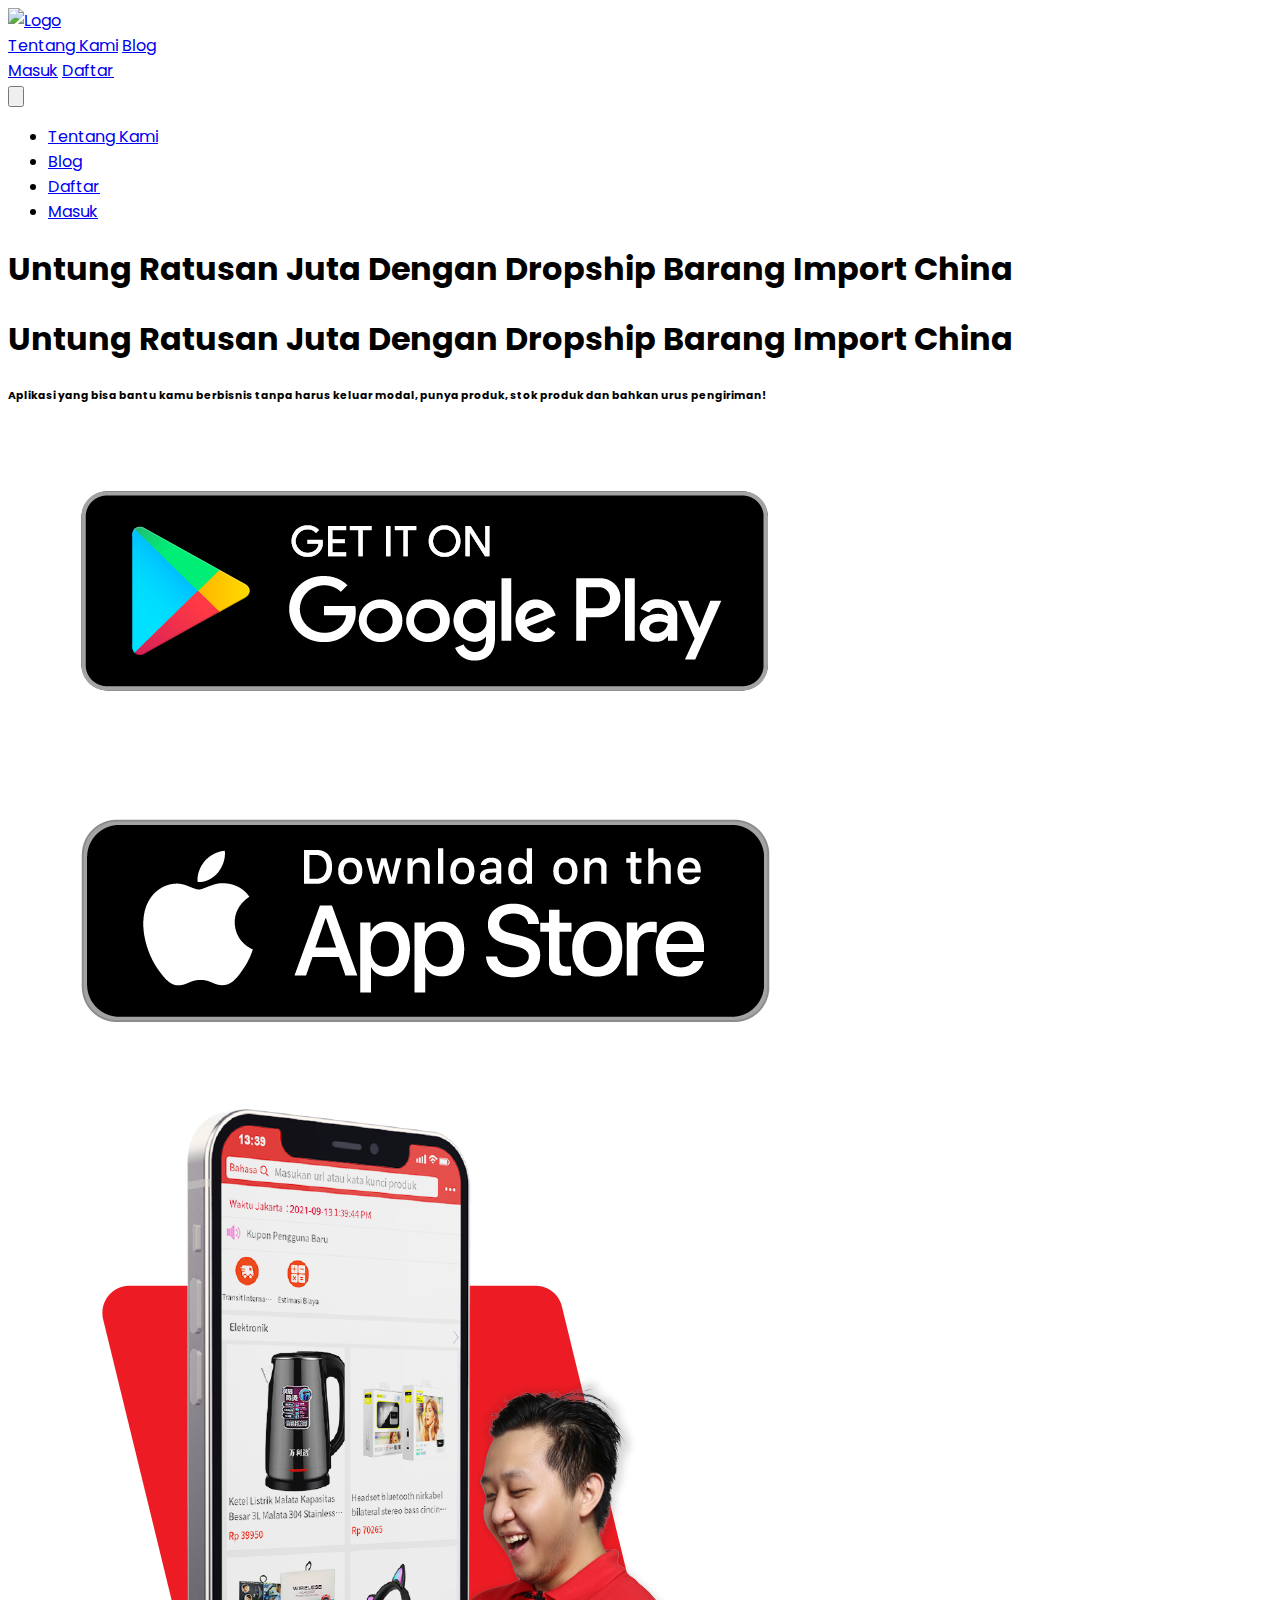
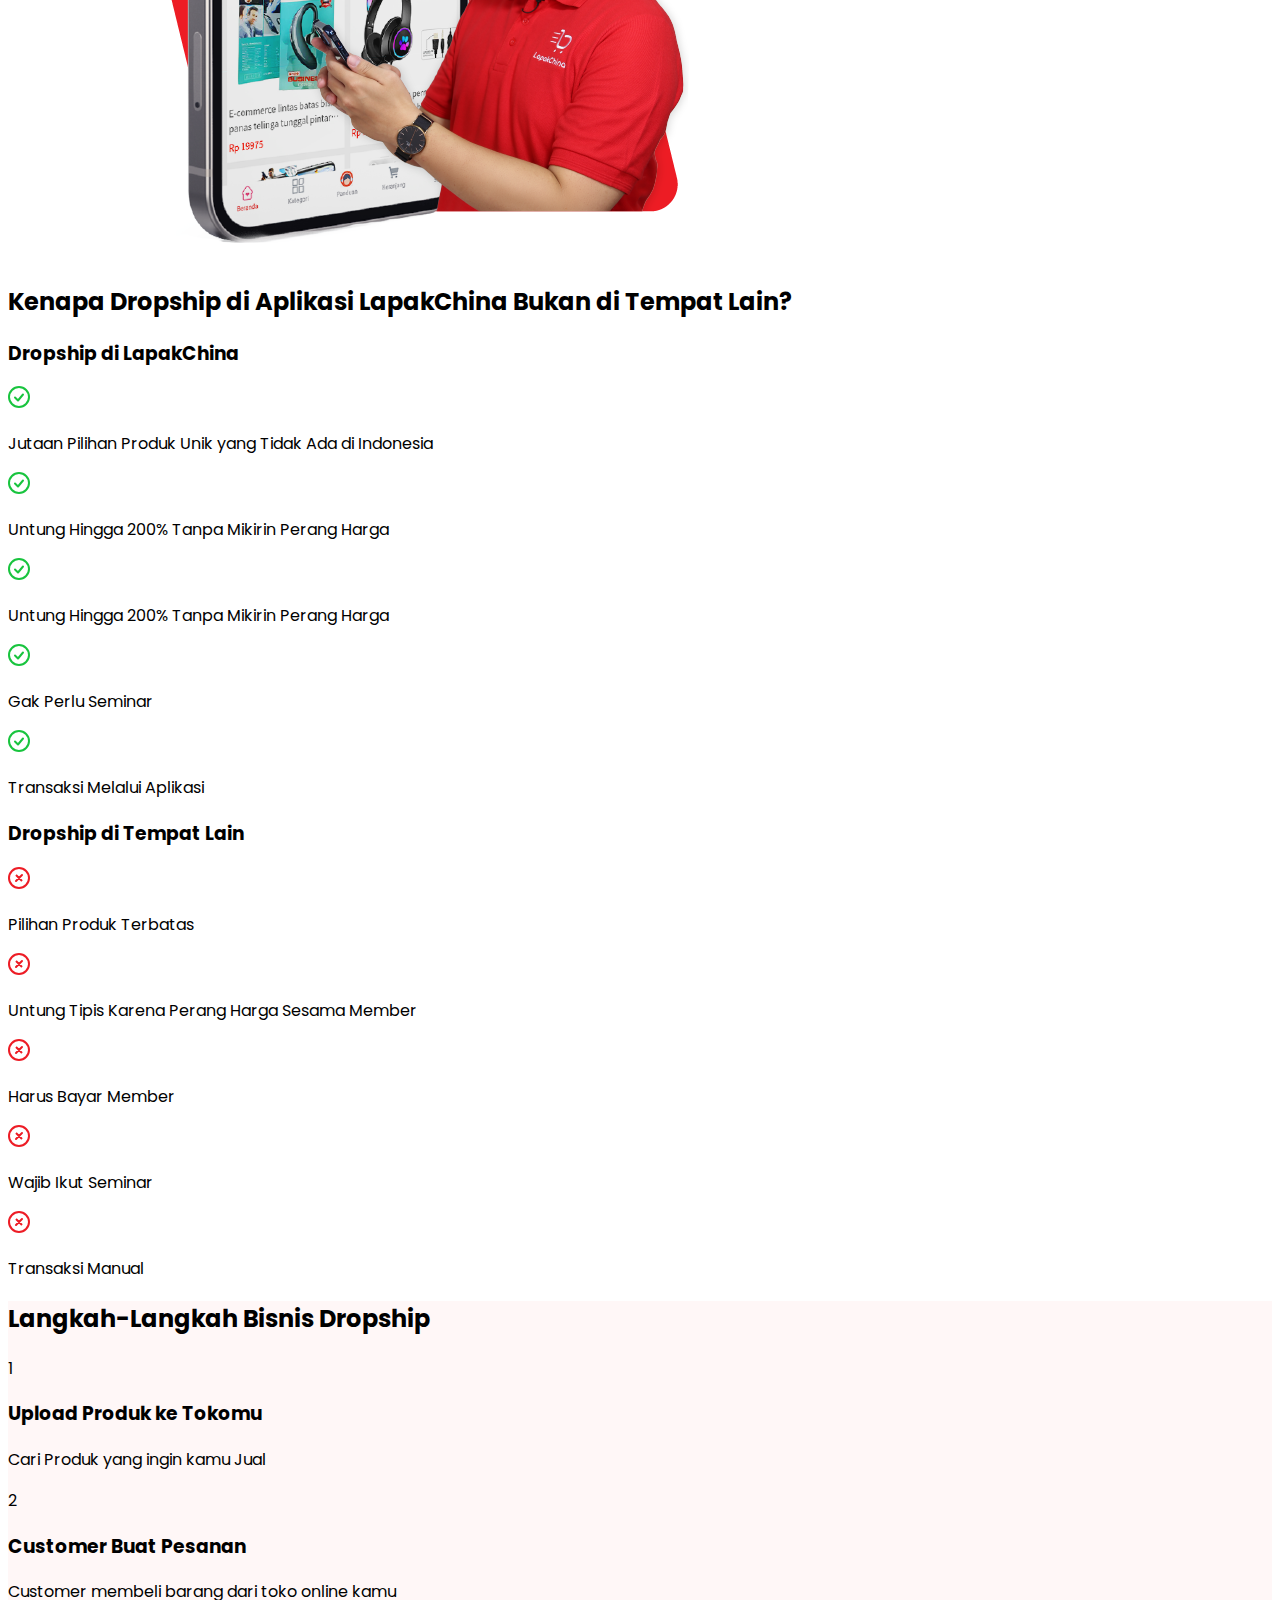
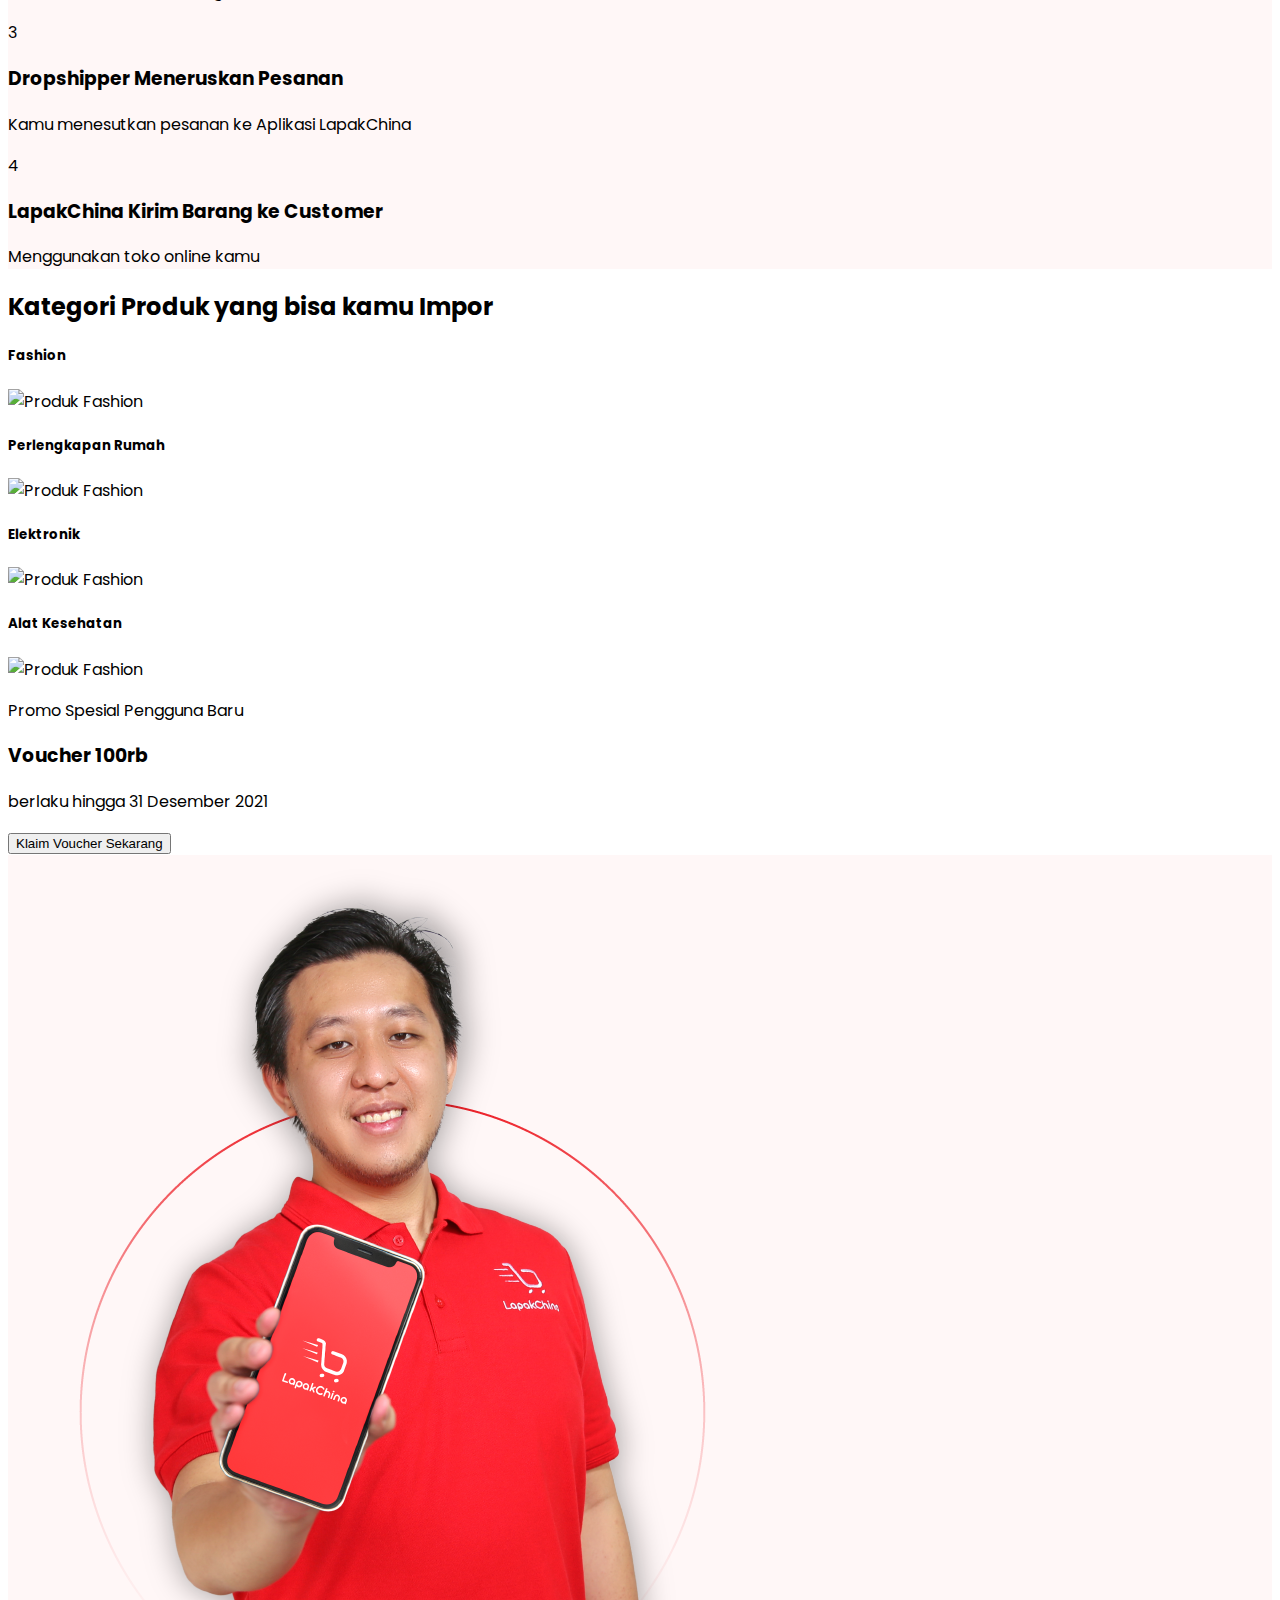
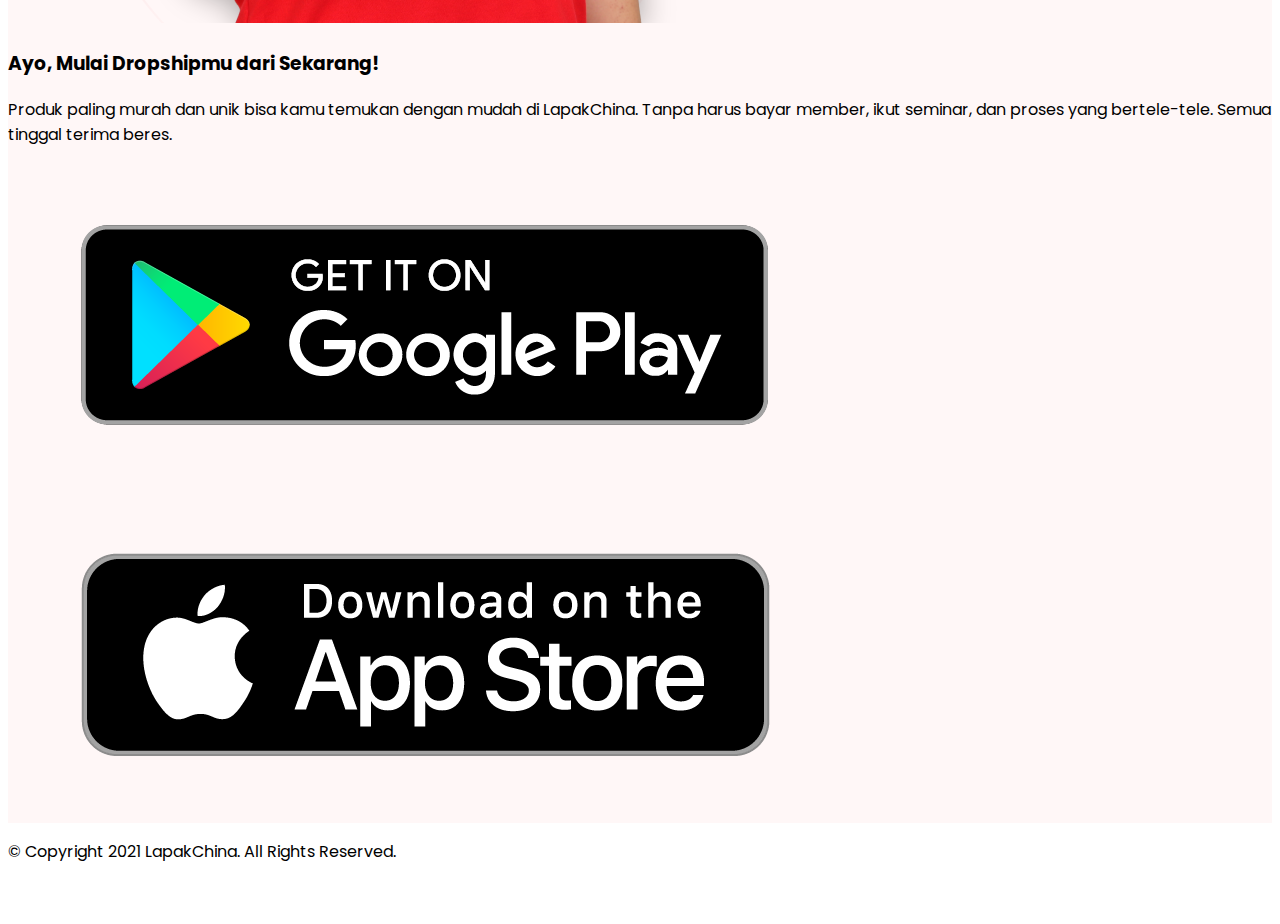
==== landing-page-dropshipper/index.html @ b811cb55 "update" ====
<!DOCTYPE html>
<html lang="en">
  <head>
    <meta charset="UTF-8" />
    <meta http-equiv="X-UA-Compatible" content="IE=edge" />
    <meta name="viewport" content="width=device-width, initial-scale=1.0" />
    <title>Lapak China</title>
    <link
      rel="stylesheet"
      href="https://cdnjs.cloudflare.com/ajax/libs/tailwindcss/2.2.19/tailwind.min.css"
      integrity="sha512-wnea99uKIC3TJF7v4eKk4Y+lMz2Mklv18+r4na2Gn1abDRPPOeef95xTzdwGD9e6zXJBteMIhZ1+68QC5byJZw=="
      crossorigin="anonymous"
      referrerpolicy="no-referrer"
    />
    <link rel="preconnect" href="https://fonts.googleapis.com" />
    <link rel="preconnect" href="https://fonts.gstatic.com" crossorigin />
    <link
      href="https://fonts.googleapis.com/css2?family=Poppins:wght@500&display=swap"
      rel="stylesheet"
    />
    <style>
      body {
        font-family: "Poppins", sans-serif;
      }
    </style>
  </head>

  <body>
    <!-- Navbar goes here -->
    <nav class="bg-white shadow-lg">
      <div class="max-w-6xl mx-auto px-4">
        <div class="flex justify-between">
          <div>
            <!-- Website Logo -->
            <a href="#" class="flex items-center py-4 px-2">
              <img
                src="https://lapakchina.com/uploads/20210622/d375da01a033b8e8cbfb70e78be596a9.jpg"
                alt="Logo"
                class="mr-2"
              />
            </a>
          </div>
          <div class="hidden md:flex items-center space-x-8">
            <div class="md:flex items-center space-x-1">
              <a
                href="about.html"
                class="
                  py-4
                  px-2
                  text-gray-500
                  visited:text-red-600 visited:border-b-4 visited:border-b-4
                  border-red-500
                  font-semibold
                  hover:text-red-600
                  transition
                  duration-300
                "
                >Tentang Kami</a
              >
              <a
                href="https://blog.lapakchina.com"
                class="
                  py-4
                  px-2
                  text-gray-500
                  font-semibold
                  hover:text-red-600
                  transition
                  duration-300
                "
                >Blog</a
              >
            </div>
            <div class="space-x-1">
              <a
                href="https://play.google.com/store/apps/details?id=com.lapak.china"
                class="
                  py-2
                  px-5
                  font-medium
                  text-gray-500
                  rounded
                  hover:bg-red-600 hover:text-white
                  transition
                  duration-300
                "
                >Masuk</a
              >
              <a
                href="https://play.google.com/store/apps/details?id=com.lapak.china"
                class="
                  py-2
                  px-5
                  font-medium
                  text-white
                  bg-red-600
                  rounded
                  hover:bg-red-400
                  transition
                  duration-300
                "
                >Daftar</a
              >
            </div>
          </div>
          <!-- Mobile menu button -->
          <div class="md:hidden flex items-center">
            <button class="outline-none mobile-menu-button">
              <svg
                class="w-6 h-6 text-gray-500 hover:text-red-600"
                x-show="!showMenu"
                fill="none"
                stroke-linecap="round"
                stroke-linejoin="round"
                stroke-width="2"
                viewBox="0 0 24 24"
                stroke="currentColor"
              >
                <path d="M4 6h16M4 12h16M4 18h16"></path>
              </svg>
            </button>
          </div>
        </div>
      </div>
      <!-- mobile menu -->
      <div class="hidden mobile-menu">
        <ul class="">
          <li class="active">
            <a
              href="about.html"
              class="
                block
                text-sm
                px-2
                py-4
                text-white
                bg-red-600
                font-semibold
              "
              >Tentang Kami</a
            >
          </li>
          <li>
            <a
              href="https://blog.lapakchina.com"
              class="
                block
                text-sm
                px-2
                py-4
                hover:bg-red-600 hover:text-white
                transition
                duration-300
              "
              >Blog</a
            >
          </li>
          <li>
            <a
              href="https://play.google.com/store/apps/details?id=com.lapak.china"
              class="
                block
                text-sm
                px-2
                py-4
                hover:bg-red-600 hover:text-white
                transition
                duration-300
              "
              >Daftar</a
            >
          </li>
          <li>
            <a
              href="https://play.google.com/store/apps/details?id=com.lapak.china"
              class="
                block
                text-sm
                px-2
                py-4
                hover:bg-red-600 hover:text-white
                transition
                duration-300
              "
              >Masuk</a
            >
          </li>
        </ul>
      </div>
    </nav>

    <section class="py-10 md:py-0">
      <h1 class="md:hidden text-center text-xl md:text-3xl lg:text-4xl p-4">
        <span class="font-semibold">Untung Ratusan Juta</span> Dengan Dropship
        Barang Import China
      </h1>
      <div class="max-w-6xl mx-auto p-4 flex flex-col-reverse sm:flex-row">
        <div class="md:w-6/12 py-10">
          <h1
            class="hidden md:block text-2xl md:text-3xl text-xl lg:text-4xl p-4"
          >
            <span class="font-semibold">Untung Ratusan Juta</span> Dengan
            Dropship Barang Import China
          </h1>
          <h6
            class="text-center md:text-left text-md md:text-md lg:text-lg p-4"
          >
            Aplikasi yang bisa bantu kamu berbisnis
            <span class="font-semibold">
              tanpa harus keluar modal, punya produk, stok produk dan bahkan
              urus pengiriman!
            </span>
          </h6>
          <div
            class="
              flex
              items-center
              md:mt-5
              -space-x-3
              md:-ml-1
              borrder-b-2xl
              justify-center
              md:justify-start
            "
          >
            <div>
              <a
                href="https://play.google.com/store/apps/details?id=com.lapak.china"
              >
                <img src="images/gplay.png" class="object-cover w-44" alt=""
              /></a>
            </div>
            <div>
              <a href=""
                ><img
                  src="images/appstore.png"
                  class="object-cover w-44"
                  alt=""
              /></a>
            </div>
          </div>
        </div>
        <div class="md:w-6/12 flex justify-center">
          <img
            src="images/header-image.png"
            class="md:w-4/6 object-cover md:mt-3"
            style="z-index: 99"
            alt=""
          />
        </div>
      </div>
      <div
        class="
          bg-gradient-to-b
          from-white
          to-red-200
          h-24
          md:-mt-10
          rounded-b-2xl
          -mt-20
        "
      ></div>
    </section>

    <section class="h-full">
      <div
        class="
          max-w-6xl
          mx-auto
          px-4
          md:px-4 md:py-20
          py-14
          text-center
          space-y-14
        "
      >
        <div
          class="
            flex
            justify-center
            items-center
            flex-col
            md:space-y-10
            space-y-5
          "
        >
          <h2
            class="md:text-3xl text-xl md:text-left text-center font-extrabold"
          >
            Kenapa Dropship di Aplikasi
            <span class="text-red-600">LapakChina</span> Bukan di Tempat Lain?
          </h2>
          <div class="grid md:grid-cols-2 md:gap-20 gap-2">
            <div
              class="
                bg-white
                md:p-10
                p-3
                rounded-md
                space-y-3
                mb-10
                shadow-lg
                rounded-lg
              "
            >
              <h3 class="md:text-2xl text-md mb-5 font-semibold text-center">
                Dropship di <span class="text-red-600">LapakChina</span>
              </h3>
              <div class="flex items-center space-x-2">
                <img src="images/check.svg" alt="" class="w-5" />
                <p class="text-xs md:text-lg text-left">
                  Jutaan Pilihan Produk Unik yang Tidak Ada di Indonesia
                </p>
              </div>
              <div class="flex items-center space-x-2">
                <img src="images/check.svg" alt="" class="w-5" />
                <p class="text-xs md:text-lg text-left">
                  Untung Hingga 200% Tanpa Mikirin Perang Harga
                </p>
              </div>
              <div class="flex items-center space-x-2">
                <img src="images/check.svg" alt="" class="w-5" />
                <p class="text-xs md:text-lg text-left">
                  Untung Hingga 200% Tanpa Mikirin Perang Harga
                </p>
              </div>
              <div class="flex items-center space-x-2">
                <img src="images/check.svg" alt="" class="w-5" />
                <p class="text-xs md:text-lg text-left">Gak Perlu Seminar</p>
              </div>
              <div class="flex items-center space-x-2">
                <img src="images/check.svg" alt="" class="w-5" />
                <p class="text-xs md:text-lg text-left">
                  Transaksi Melalui Aplikasi
                </p>
              </div>
            </div>
            <div
              class="
                bg-white
                md:p-10
                p-3
                rounded-md
                space-y-3
                mb-10
                shadow-lg
                rounded-lg
              "
            >
              <h3 class="md:text-2xl text-md mb-5 font-semibold text-center">
                Dropship di Tempat Lain
              </h3>
              <div class="flex items-center space-x-2">
                <img src="images/cross.svg" alt="" class="w-5" />
                <p class="text-xs md:text-lg text-left">
                  Pilihan Produk Terbatas
                </p>
              </div>
              <div class="flex items-center space-x-2">
                <img src="images/cross.svg" alt="" class="w-5" />
                <p class="text-xs md:text-lg text-left">
                  Untung Tipis Karena Perang Harga Sesama Member
                </p>
              </div>
              <div class="flex items-center space-x-2">
                <img src="images/cross.svg" alt="" class="w-5" />
                <p class="text-xs md:text-lg text-left">Harus Bayar Member</p>
              </div>
              <div class="flex items-center space-x-2">
                <img src="images/cross.svg" alt="" class="w-5" />
                <p class="text-xs md:text-lg text-left">Wajib Ikut Seminar</p>
              </div>
              <div class="flex items-center space-x-2">
                <img src="images/cross.svg" alt="" class="w-5" />
                <p class="text-xs md:text-lg text-left">Transaksi Manual</p>
              </div>
            </div>
          </div>
        </div>
      </div>
    </section>

    <section style="background-color: rgba(255, 0, 11, 0.03)">
      <div class="max-w-6xl mx-auto px-10 md:px-4 py-20 text-center space-y-14">
        <h2 class="md:text-3xl text-xl font-semibold">
          Langkah-Langkah Bisnis Dropship
        </h2>
        <div class="grid md:grid-cols-4 gap-10">
          <div class="rounded-lg bg-white h-56 shadow-lg">
            <div
              class="
                h-12
                bg-red-600
                text-center
                rounded-t-lg
                flex
                justify-center
                items-center
              "
            >
              <div
                class="
                  rounded-full
                  w-8
                  h-8
                  bg-white
                  text-red-600
                  flex
                  font-bold
                  text-lg
                  justify-center
                  items-center
                "
              >
                1
              </div>
            </div>
            <div
              class="flex flex-col space-y-2 items-center justify-center p-5"
            >
              <h3 class="font-semibold">Upload Produk ke Tokomu</h3>
              <p>Cari Produk yang ingin kamu Jual</p>
            </div>
          </div>
          <div class="rounded-lg bg-white h-56 shadow-lg">
            <div
              class="
                h-12
                bg-red-600
                text-center
                rounded-t-lg
                flex
                justify-center
                items-center
              "
            >
              <div
                class="
                  rounded-full
                  w-8
                  h-8
                  bg-white
                  text-red-600
                  flex
                  font-bold
                  text-lg
                  justify-center
                  items-center
                "
              >
                2
              </div>
            </div>
            <div
              class="flex flex-col space-y-2 items-center justify-center p-5"
            >
              <h3 class="font-semibold">Customer Buat Pesanan</h3>
              <p>Customer membeli barang dari toko online kamu</p>
            </div>
          </div>
          <div class="rounded-lg bg-white h-56 shadow-lg">
            <div
              class="
                h-12
                bg-red-600
                text-center
                rounded-t-lg
                flex
                justify-center
                items-center
              "
            >
              <div
                class="
                  rounded-full
                  w-8
                  h-8
                  bg-white
                  text-red-600
                  flex
                  font-bold
                  text-lg
                  justify-center
                  items-center
                "
              >
                3
              </div>
            </div>
            <div
              class="flex flex-col space-y-2 items-center justify-center p-5"
            >
              <h3 class="font-semibold">Dropshipper Meneruskan Pesanan</h3>
              <p>Kamu menesutkan pesanan ke Aplikasi LapakChina</p>
            </div>
          </div>
          <div class="rounded-lg bg-white h-56 shadow-lg">
            <div
              class="
                h-12
                bg-red-600
                text-center
                rounded-t-lg
                flex
                justify-center
                items-center
              "
            >
              <div
                class="
                  rounded-full
                  w-8
                  h-8
                  bg-white
                  text-red-600
                  flex
                  font-bold
                  text-lg
                  justify-center
                  items-center
                "
              >
                4
              </div>
            </div>
            <div
              class="flex flex-col space-y-2 items-center justify-center p-5"
            >
              <h3 class="font-semibold">LapakChina Kirim Barang ke Customer</h3>
              <p>Menggunakan toko online kamu</p>
            </div>
          </div>
        </div>
      </div>
    </section>

    <section>
      <div
        class="
          max-w-6xl
          mx-auto
          px-10
          md:px-4 md:py-20
          py-14
          text-center
          space-y-14
        "
      >
        <h2 class="md:text-3xl text-xl font-semibold">
          Kategori Produk yang bisa kamu Impor
        </h2>
        <div
          class="grid md:grid-cols-4 grid-cols-2 md:gap-10 gap-4 text-center"
        >
          <div
            class="
              bg-white
              rounded-md
              shadow-lg
              flex flex-col
              justify-center
              py-5
            "
          >
            <h5 class="text-gray-600 md:text-xl font-semibold text-sm">
              Fashion
            </h5>
            <img
              src="https://cdn.shopify.com/s/files/1/0268/7480/6307/files/fashion.png?v=1630639152"
              class="card-img-bottom"
              alt="Produk Fashion"
            />
          </div>
          <div
            class="
              bg-white
              rounded-md
              shadow-lg
              flex flex-col
              justify-center
              py-5
            "
          >
            <h5 class="text-gray-600 md:text-xl font-semibold text-sm">
              Perlengkapan Rumah
            </h5>
            <img
              src="https://cdn.shopify.com/s/files/1/0268/7480/6307/files/perabotan.png?v=1630639153"
              class="card-img-bottom"
              alt="Produk Fashion"
            />
          </div>
          <div
            class="
              bg-white
              rounded-md
              shadow-lg
              flex flex-col
              justify-center
              py-5
            "
          >
            <h5 class="text-gray-600 md:text-xl font-semibold text-sm">
              Elektronik
            </h5>
            <img
              src="https://cdn.shopify.com/s/files/1/0268/7480/6307/files/elektronik.png?v=1630639152"
              class="card-img-bottom"
              alt="Produk Fashion"
            />
          </div>
          <div
            class="
              bg-white
              rounded-md
              shadow-lg
              flex flex-col
              justify-center
              py-5
            "
          >
            <h5 class="text-gray-600 md:text-xl font-semibold text-sm">
              Alat Kesehatan
            </h5>
            <img
              src="https://cdn.shopify.com/s/files/1/0268/7480/6307/files/alat-kesehatan.png?v=1630639152"
              class="card-img-bottom"
              alt="Produk Fashion"
            />
          </div>
        </div>
      </div>
    </section>

    <section class="bg-red-600">
      <div
        class="
          max-w-6xl
          mx-auto
          px-10
          md:px-4
          py-14
          flex
          justify-center
          space-y-10
        "
      >
        <div class="w-96 text-white space-y-5 flex flex-col items-center">
          <p>Promo Spesial Pengguna Baru</p>
          <div class="text-center">
            <h3 class="text-2xl font-semibold">Voucher 100rb</h3>
            <p>berlaku hingga 31 Desember 2021</p>
          </div>
          <button class="bg-white py-3 px-4 text-black rounded-md">
            Klaim Voucher Sekarang
          </button>
        </div>
      </div>
    </section>

    <section>
      <div class="max-w-6xl mx-auto px-4 py-10 flex justify-center space-y-10">
        <div
          class="
            rounded-lg
            md:p-10
            p-8
            flex
            w-full
            items-center
            flex-col
            md:flex-row
          "
          style="background-color: rgba(255, 0, 11, 0.03)"
        >
          <div class="md:w-6/12 flex justify-center">
            <img
              src="images/footer-image.png"
              class="md:w-60 object-cover"
              style="z-index: 99"
              alt=""
            />
          </div>
          <div class="md:w-6/12 space-y-5 mt-5 md:mt-0">
            <h3
              class="font-semibold md:text-2xl text-center text-xl md:text-left"
            >
              Ayo, Mulai Dropshipmu dari Sekarang!
            </h3>
            <p class="text-center md:text-left">
              Produk paling murah dan unik bisa kamu temukan dengan mudah di
              LapakChina. Tanpa harus bayar member, ikut seminar, dan proses
              yang bertele-tele. Semua tinggal terima beres.
            </p>
            <div
              class="
                flex
                -mt-2
                items-center
                -space-x-4
                borrder-b-2xl
                justify-center
                md:justify-start md:-ml-3
              "
            >
              <div>
                <a
                  href="https://play.google.com/store/apps/details?id=com.lapak.china"
                  ><img src="images/gplay.png" class="object-cover w-44" alt=""
                /></a>
              </div>
              <div>
                <a href="">
                  <img
                    src="images/appstore.png"
                    class="object-cover w-44"
                    alt=""
                  />
                </a>
              </div>
            </div>
          </div>
        </div>
      </div>
    </section>

    <footer class="bg-red-600">
      <div
        class="
          max-w-6xl
          mx-auto
          px-10
          md:px-4
          py-8
          flex flex-col-reverse
          md:flex-row
          items-center
          md:justify-between
          justify-center
        "
      >
        <p
          class="
            text-white
            md:text-md
            text-sm text-center
            md:text-left
            mt-3
            md:mt-0
          "
        >
          © Copyright 2021 LapakChina. All Rights Reserved.
        </p>
        <div class="flex items-center space-x-5">
          <a href="https://www.facebook.com/lapakchina.id"
            ><img src="images/fb.png" alt="" target="_blank" class="w-6"
          /></a>
          <a href="https://www.tiktok.com/@lapakchina.id?"
            ><img src="images/tk.png" alt="" target="_blank" class="w-6"
          /></a>
          <a href="https://www.instagram.com/lapakchina.id/"
            ><img src="images/ig.png" alt="" target="_blank" class="w-6"
          /></a>
          <a href="https://www.youtube.com/channel/UCCv-clTyeo9qjY5MZaE93_w"
            ><img src="images/yt.png" alt="" target="_blank" class="w-7"
          /></a>
          <a href="https://www.linkedin.com/company/lapak-china"
            ><img src="images/in.png" alt="" target="_blank" class="w-7"
          /></a>
        </div>
      </div>
    </footer>

    <script>
      const btn = document.querySelector("button.mobile-menu-button");
      const menu = document.querySelector(".mobile-menu");
      btn.addEventListener("click", () => {
        menu.classList.toggle("hidden");
      });
    </script>
  </body>
</html>
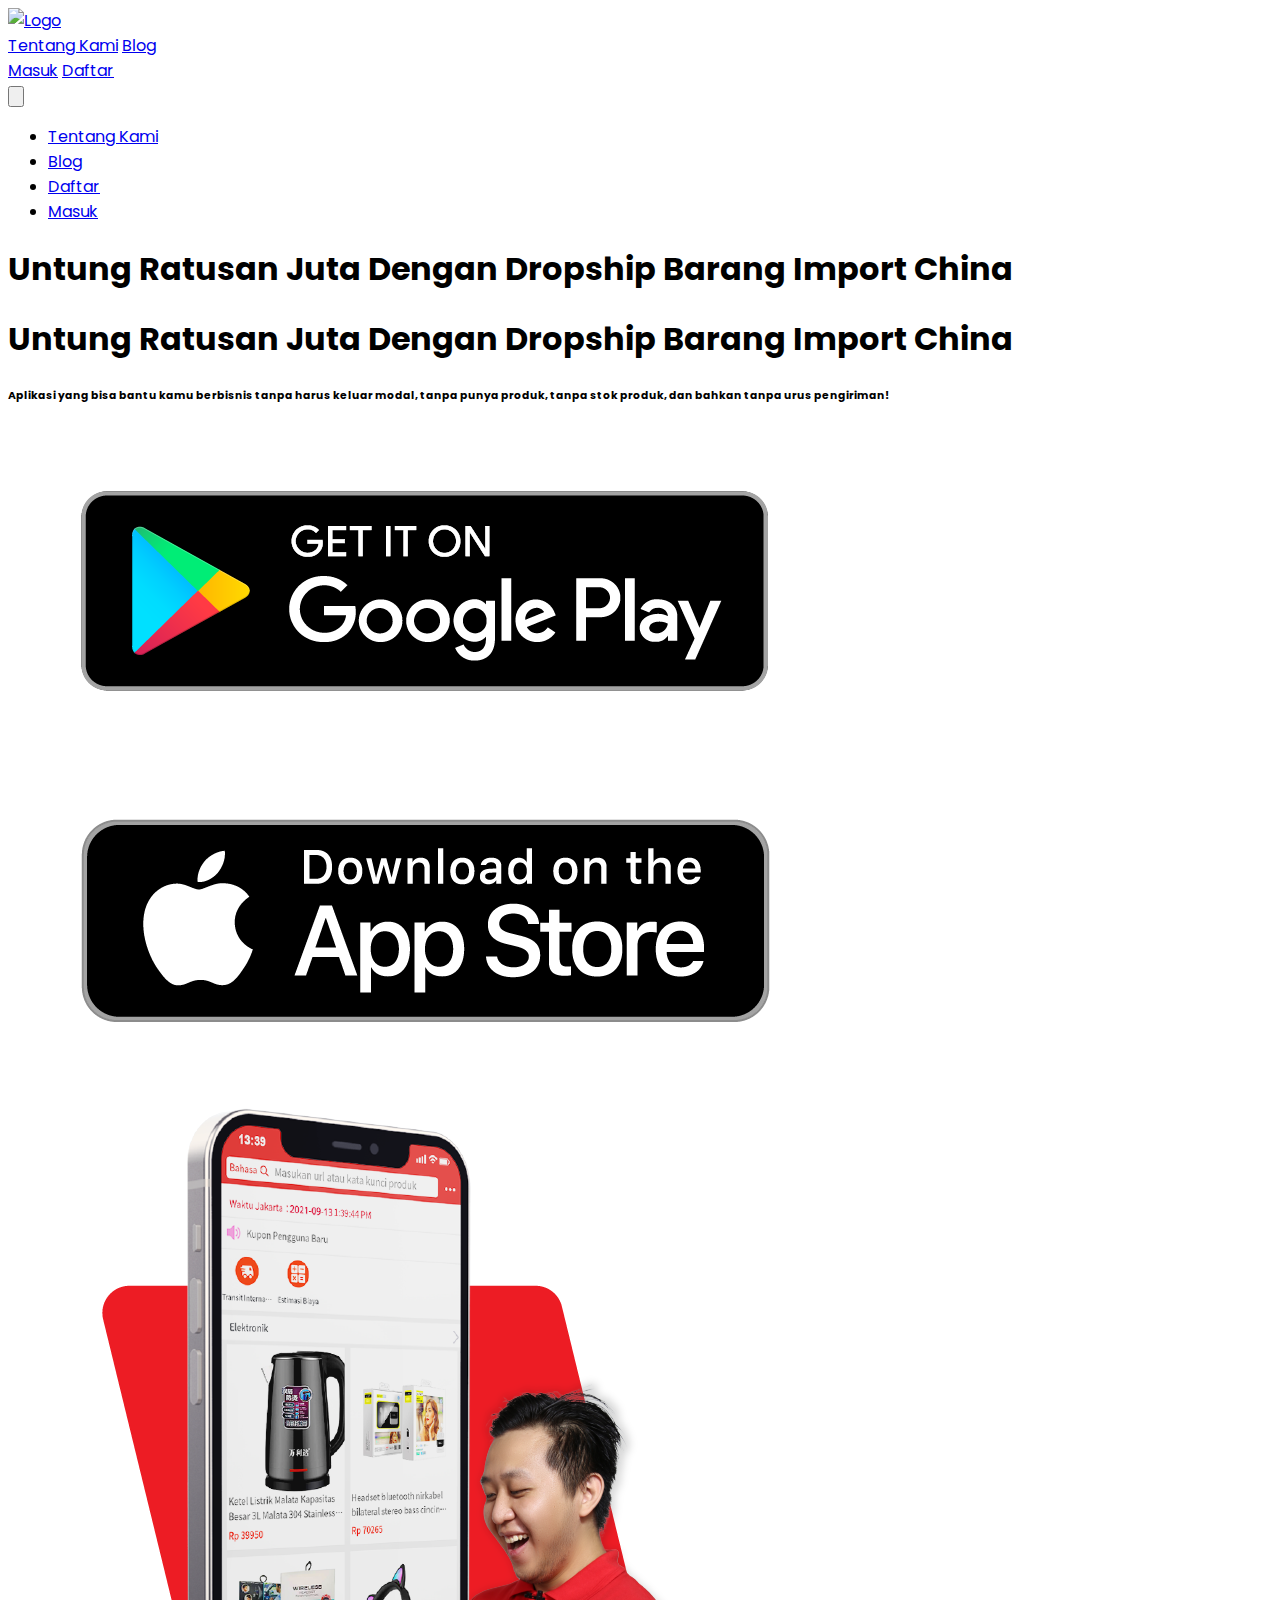
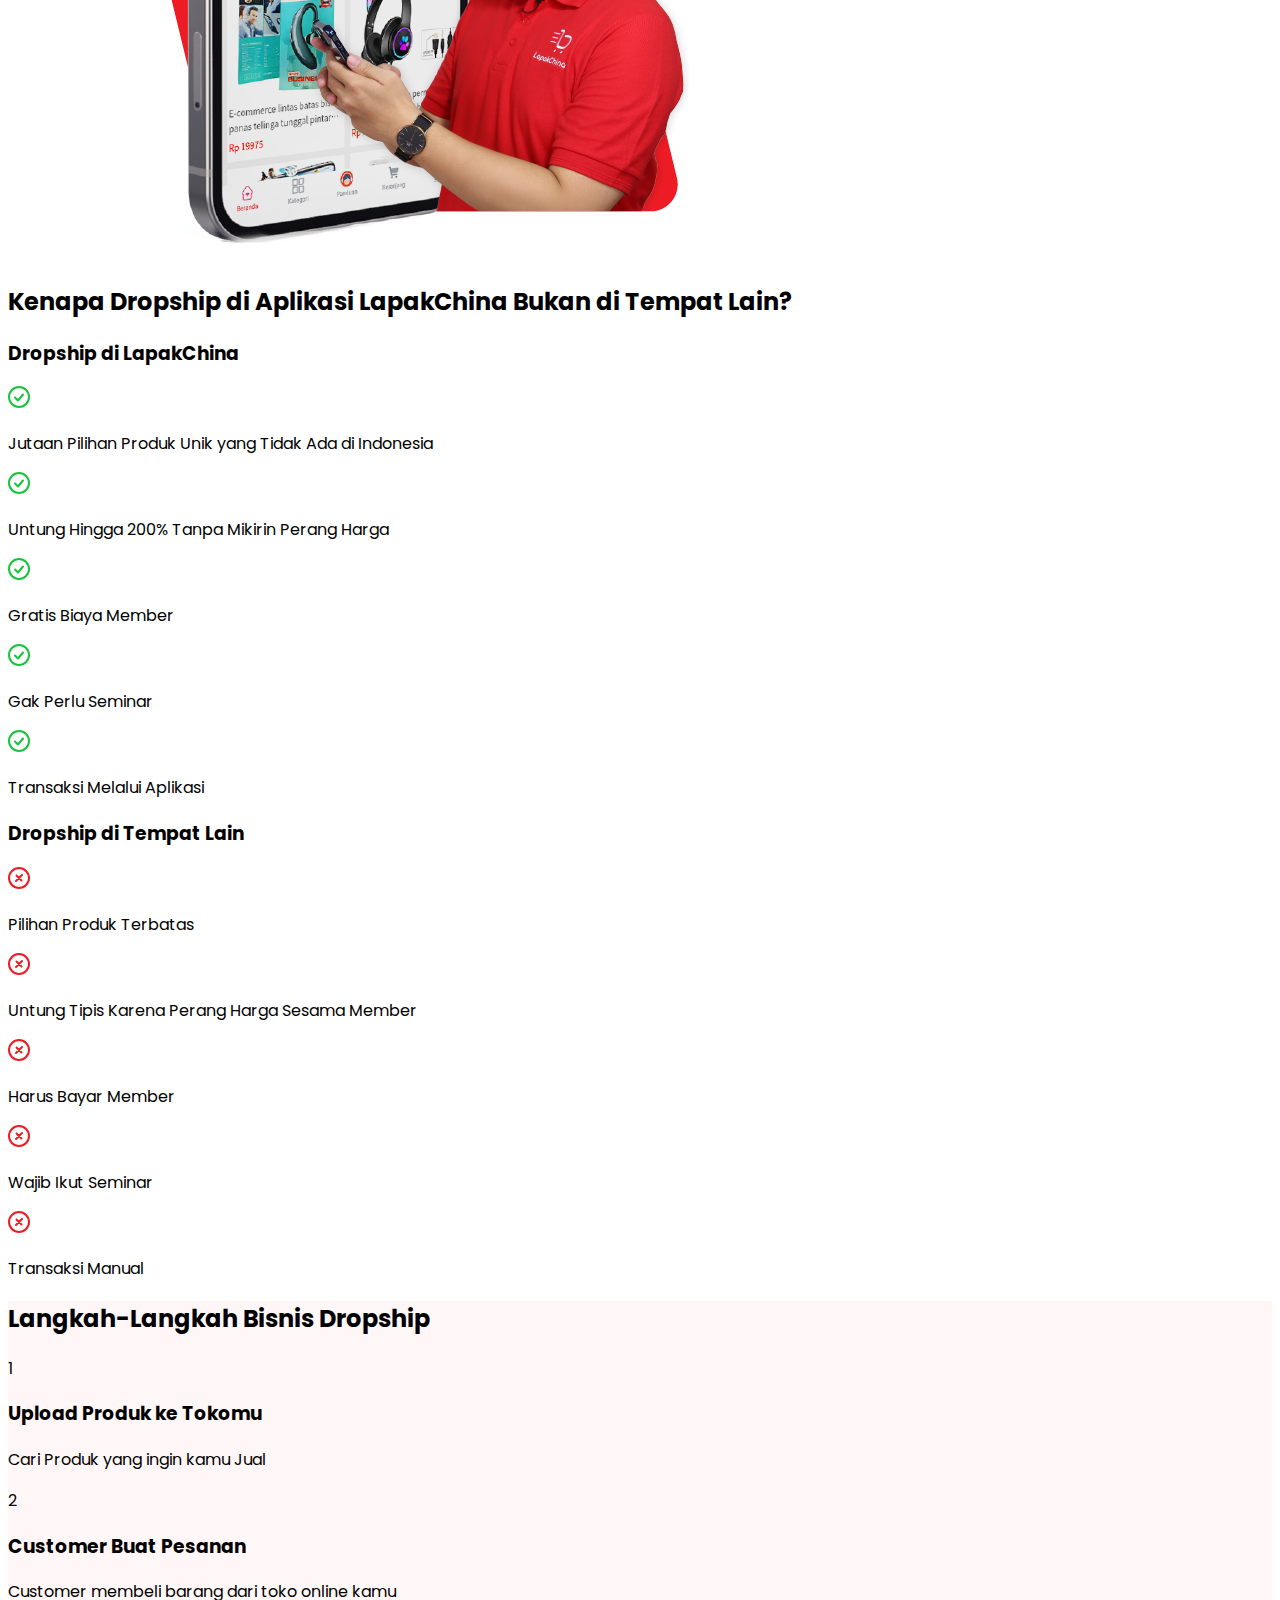
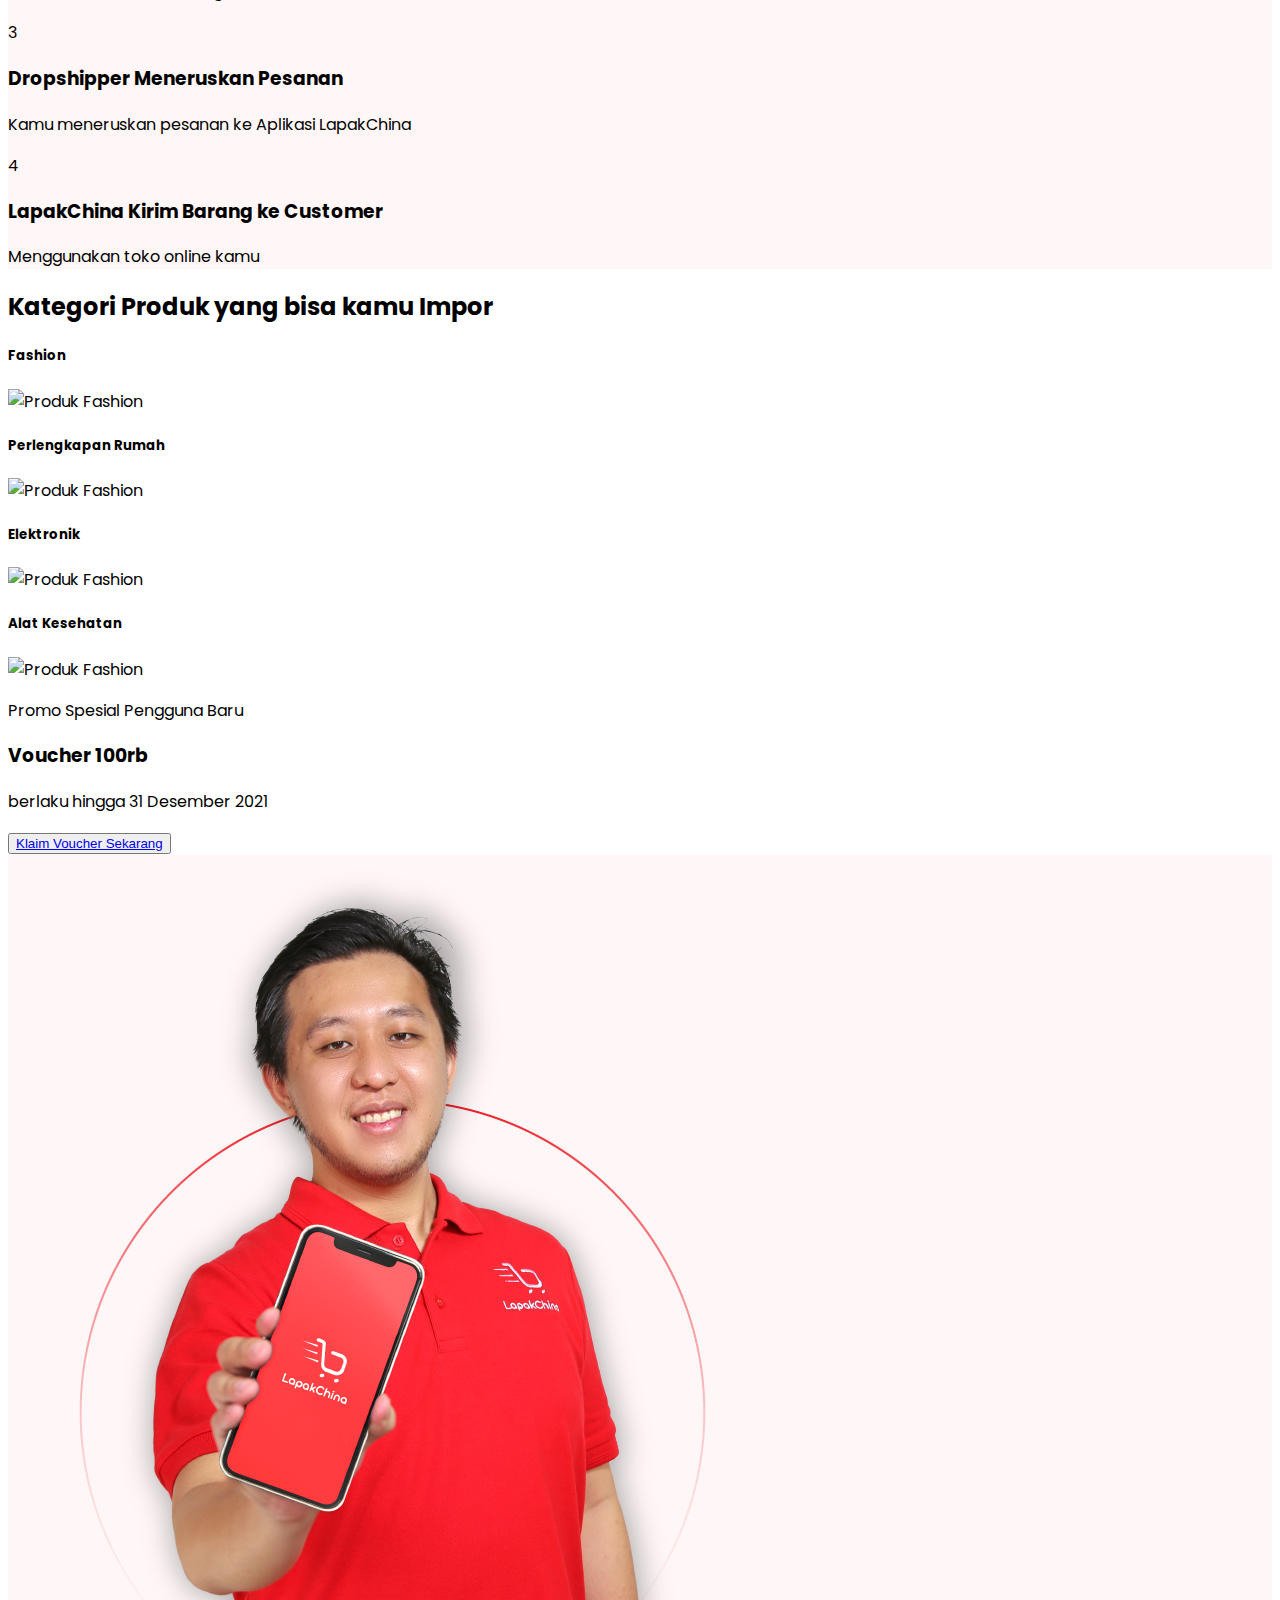
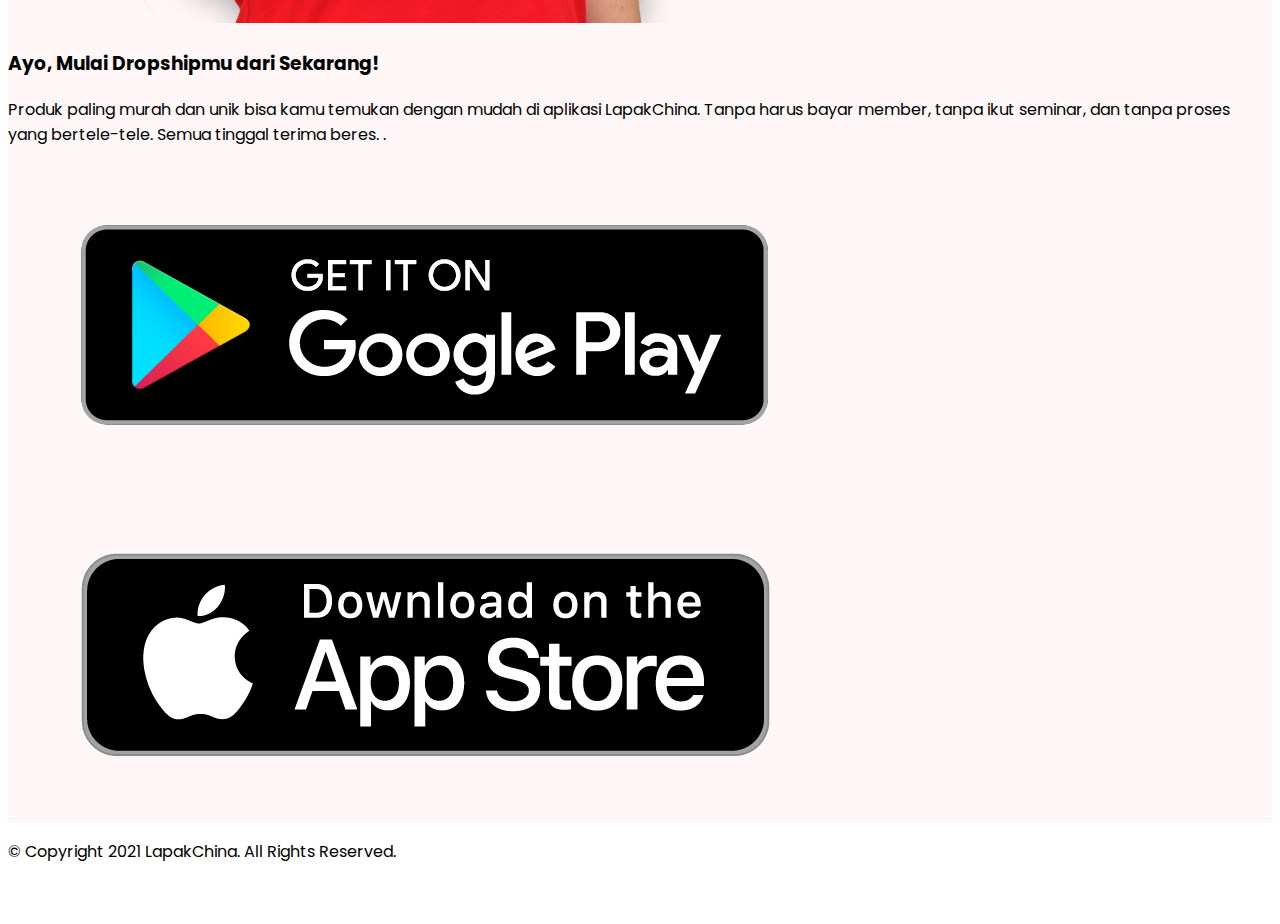
==== commit 3261676e: "revisi" ====
--- a/landing-page-dropshipper/index.html
+++ b/landing-page-dropshipper/index.html
@@ -199,16 +199,16 @@
           <h1
             class="hidden md:block text-2xl md:text-3xl text-xl lg:text-4xl p-4"
           >
-            <span class="font-semibold">Untung Ratusan Juta</span> Dengan
-            Dropship Barang Import China
+            <span class="font-semibold text-red-600">Untung Ratusan Juta</span>
+            Dengan Dropship Barang Import China
           </h1>
           <h6
             class="text-center md:text-left text-md md:text-md lg:text-lg p-4"
           >
             Aplikasi yang bisa bantu kamu berbisnis
             <span class="font-semibold">
-              tanpa harus keluar modal, punya produk, stok produk dan bahkan
-              urus pengiriman!
+              tanpa harus keluar modal, tanpa punya produk, tanpa stok produk,
+              dan bahkan tanpa urus pengiriman!
             </span>
           </h6>
           <div
@@ -320,9 +320,7 @@
               </div>
               <div class="flex items-center space-x-2">
                 <img src="images/check.svg" alt="" class="w-5" />
-                <p class="text-xs md:text-lg text-left">
-                  Untung Hingga 200% Tanpa Mikirin Perang Harga
-                </p>
+                <p class="text-xs md:text-lg text-left">Gratis Biaya Member</p>
               </div>
               <div class="flex items-center space-x-2">
                 <img src="images/check.svg" alt="" class="w-5" />
@@ -491,7 +489,7 @@
               class="flex flex-col space-y-2 items-center justify-center p-5"
             >
               <h3 class="font-semibold">Dropshipper Meneruskan Pesanan</h3>
-              <p>Kamu menesutkan pesanan ke Aplikasi LapakChina</p>
+              <p>Kamu meneruskan pesanan ke Aplikasi LapakChina</p>
             </div>
           </div>
           <div class="rounded-lg bg-white h-56 shadow-lg">
@@ -651,8 +649,12 @@
             <h3 class="text-2xl font-semibold">Voucher 100rb</h3>
             <p>berlaku hingga 31 Desember 2021</p>
           </div>
+
           <button class="bg-white py-3 px-4 text-black rounded-md">
-            Klaim Voucher Sekarang
+            <a
+              href="https://play.google.com/store/apps/details?id=com.lapak.china"
+              >Klaim Voucher Sekarang</a
+            >
           </button>
         </div>
       </div>
@@ -689,8 +691,8 @@
             </h3>
             <p class="text-center md:text-left">
               Produk paling murah dan unik bisa kamu temukan dengan mudah di
-              LapakChina. Tanpa harus bayar member, ikut seminar, dan proses
-              yang bertele-tele. Semua tinggal terima beres.
+              aplikasi LapakChina. Tanpa harus bayar member, tanpa ikut seminar,
+              dan tanpa proses yang bertele-tele. Semua tinggal terima beres. .
             </p>
             <div
               class="
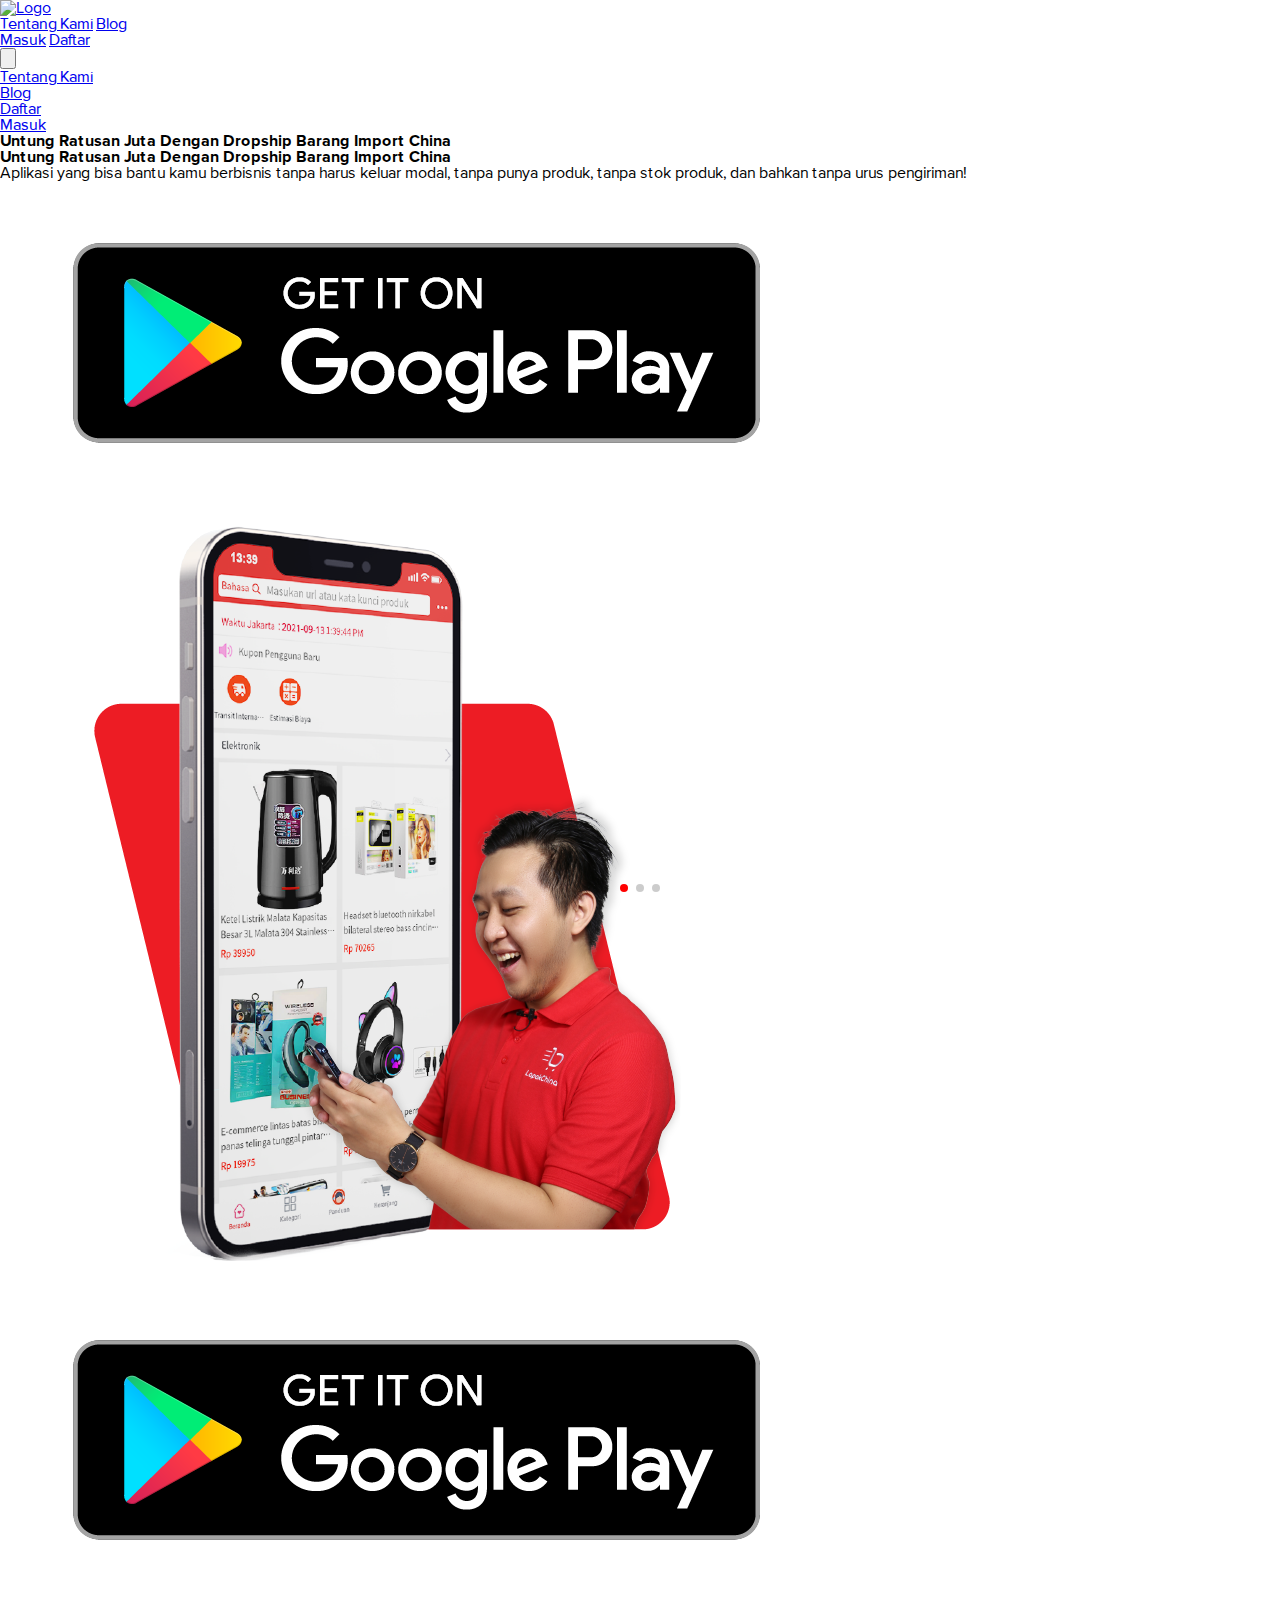
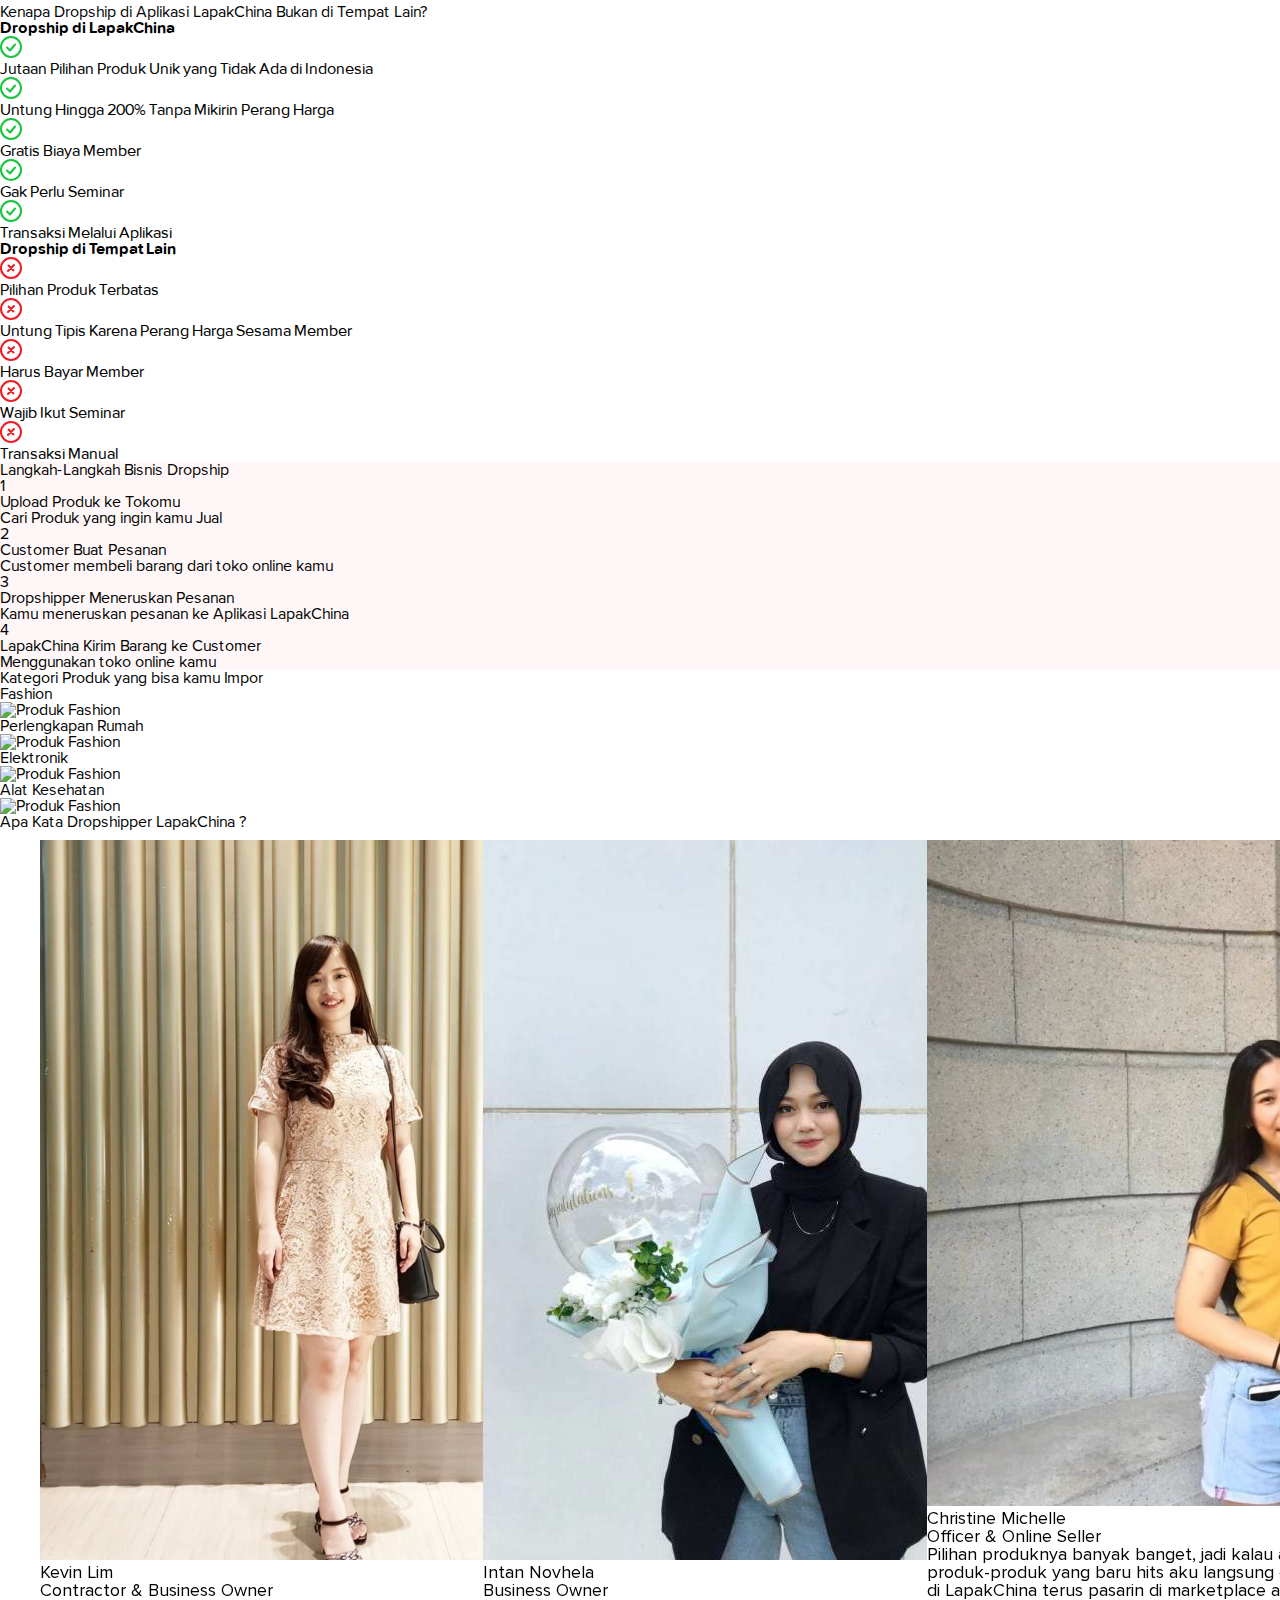
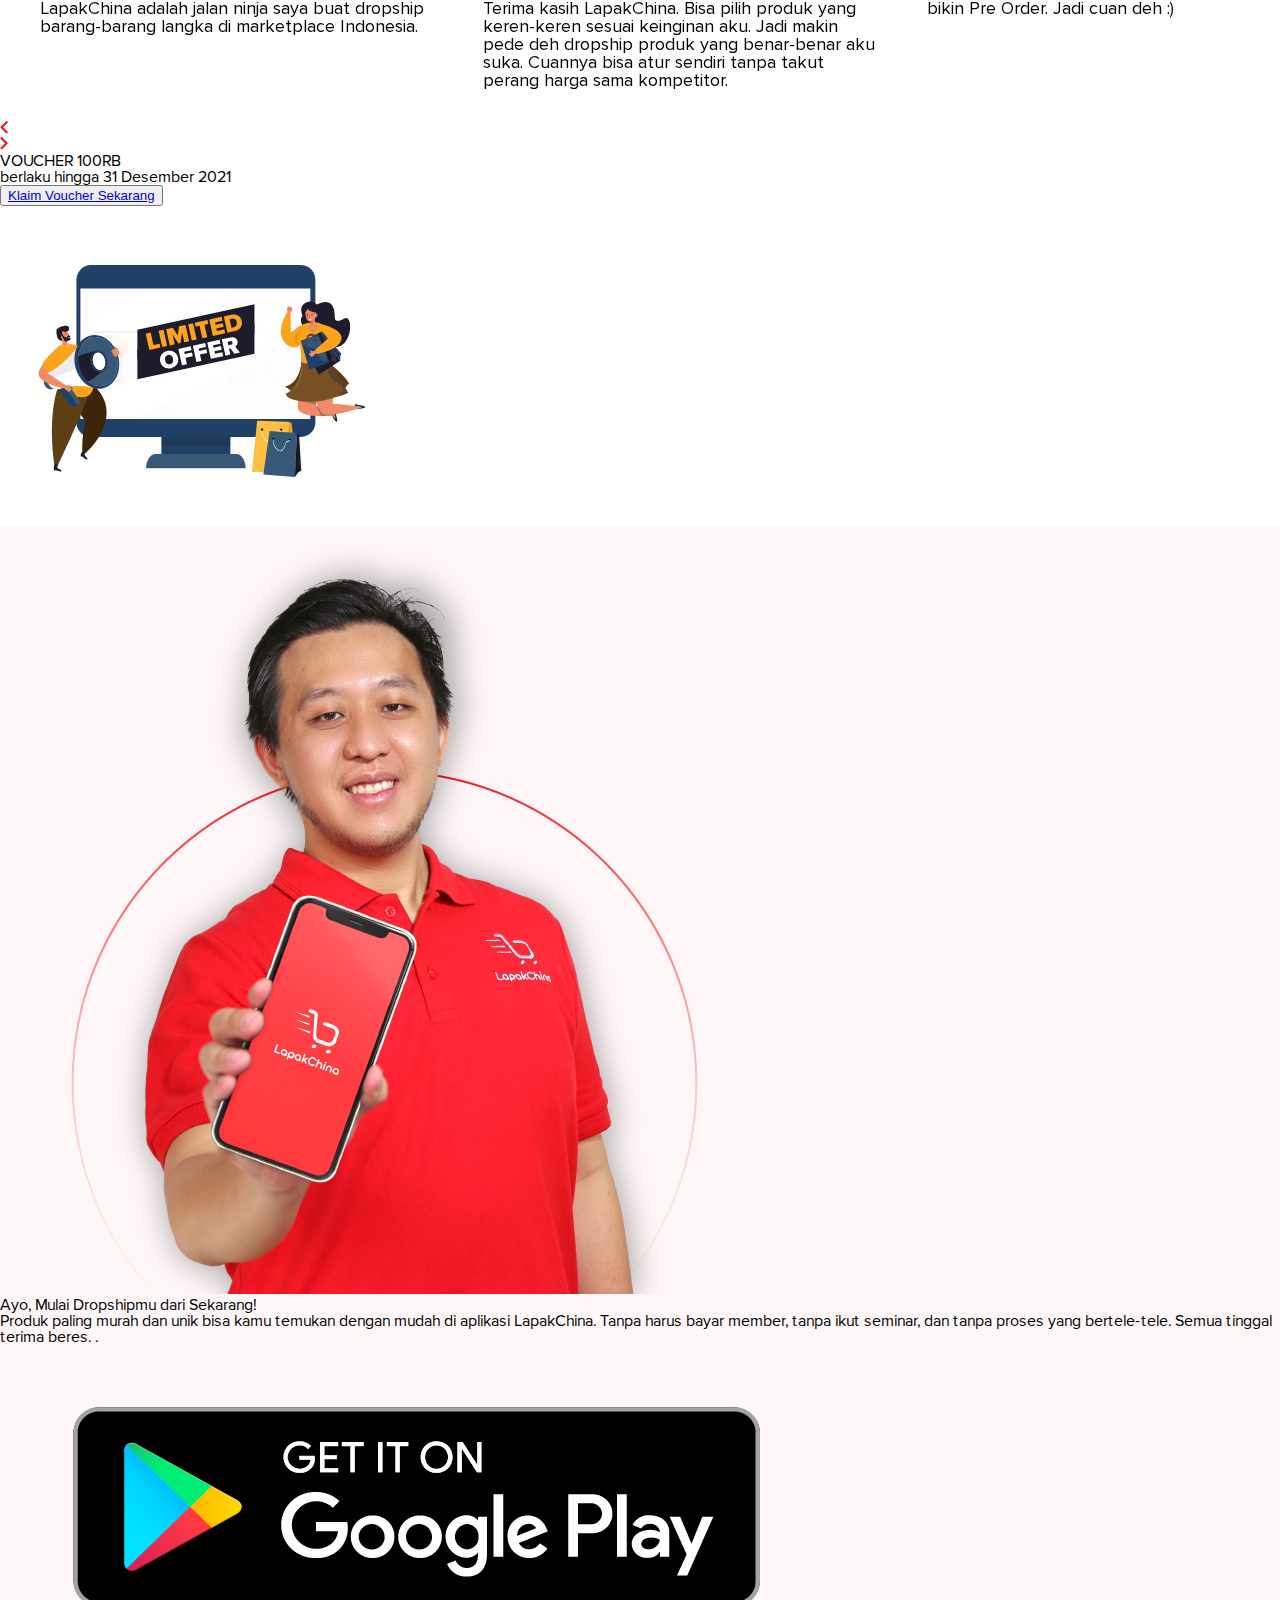
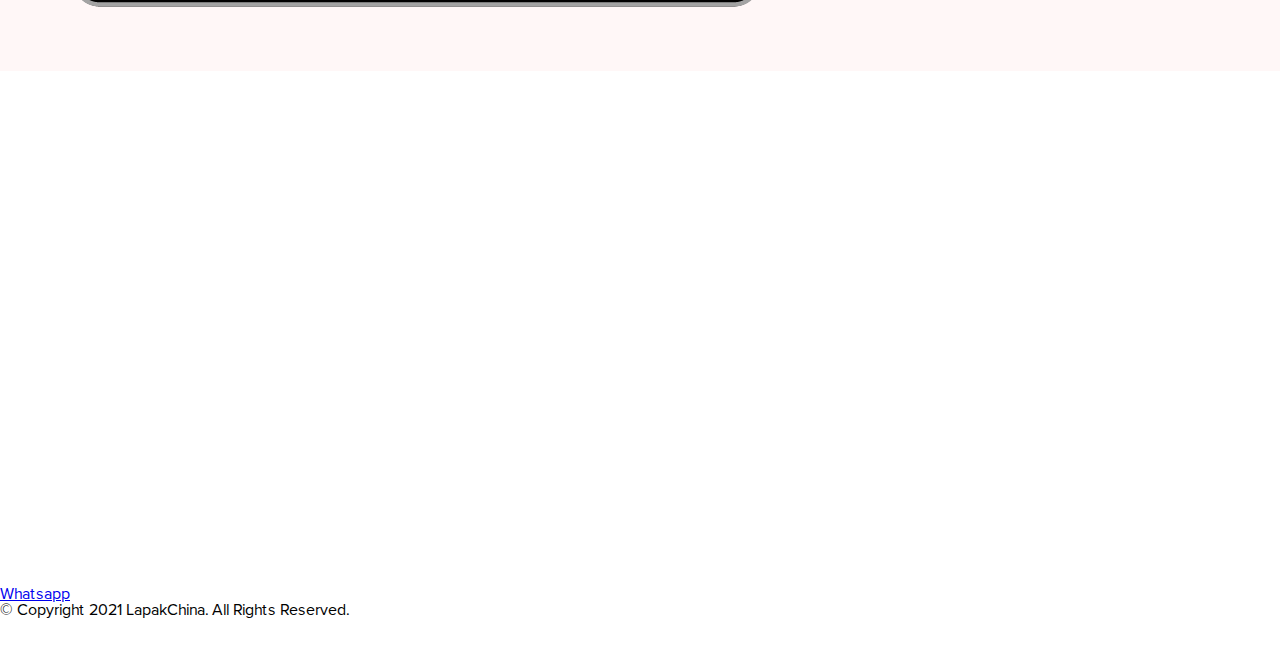
==== commit 7af9e147: "update" ====
--- a/landing-page-dropshipper/index.html
+++ b/landing-page-dropshipper/index.html
@@ -12,20 +12,30 @@
       crossorigin="anonymous"
       referrerpolicy="no-referrer"
     />
-    <link rel="preconnect" href="https://fonts.googleapis.com" />
-    <link rel="preconnect" href="https://fonts.gstatic.com" crossorigin />
     <link
-      href="https://fonts.googleapis.com/css2?family=Poppins:wght@500&display=swap"
       rel="stylesheet"
+      href="https://unpkg.com/swiper/swiper-bundle.min.css"
     />
-    <style>
-      body {
-        font-family: "Poppins", sans-serif;
-      }
-    </style>
+    <link rel="stylesheet" href="css/test.css" />
+    <link rel="stylesheet" href="css/reset.css" />
+    <!-- CSS reset -->
+    <link rel="stylesheet" href="css/style.css" />
+    <!-- Resource style -->
+    <script src="js/modernizr.js"></script>
   </head>
 
   <body>
+    <!-- Google Tag Manager (noscript) -->
+    <noscript
+      ><iframe
+        src="https://www.googletagmanager.com/ns.html?id=GTM-M3VXKGQ"
+        height="0"
+        width="0"
+        style="display: none; visibility: hidden"
+      ></iframe
+    ></noscript>
+    <!-- End Google Tag Manager (noscript) -->
+
     <!-- Navbar goes here -->
     <nav class="bg-white shadow-lg">
       <div class="max-w-6xl mx-auto px-4">
@@ -40,8 +50,11 @@
               />
             </a>
           </div>
-          <div class="hidden md:flex items-center space-x-8">
-            <div class="md:flex items-center space-x-1">
+          <div
+            class="hidden md:flex items-center space-x-8"
+            style="font-family: ProximaSansRegular"
+          >
+            <div class="md:flex items-center space-x-1 text-lg">
               <a
                 href="about.html"
                 class="
@@ -50,7 +63,6 @@
                   text-gray-500
                   visited:text-red-600 visited:border-b-4 visited:border-b-4
                   border-red-500
-                  font-semibold
                   hover:text-red-600
                   transition
                   duration-300
@@ -63,7 +75,6 @@
                   py-4
                   px-2
                   text-gray-500
-                  font-semibold
                   hover:text-red-600
                   transition
                   duration-300
@@ -71,7 +82,7 @@
                 >Blog</a
               >
             </div>
-            <div class="space-x-1">
+            <div class="space-x-1 text-lg">
               <a
                 href="https://play.google.com/store/apps/details?id=com.lapak.china"
                 class="
@@ -123,20 +134,13 @@
         </div>
       </div>
       <!-- mobile menu -->
-      <div class="hidden mobile-menu">
+      <div
+        class="hidden mobile-menu text-gray-500"
+        style="font-family: ProximaSansRegular"
+      >
         <ul class="">
           <li class="active">
-            <a
-              href="about.html"
-              class="
-                block
-                text-sm
-                px-2
-                py-4
-                text-white
-                bg-red-600
-                font-semibold
-              "
+            <a href="about.html" class="block px-2 py-4 text-white bg-red-600"
               >Tentang Kami</a
             >
           </li>
@@ -145,7 +149,6 @@
               href="https://blog.lapakchina.com"
               class="
                 block
-                text-sm
                 px-2
                 py-4
                 hover:bg-red-600 hover:text-white
@@ -160,7 +163,6 @@
               href="https://play.google.com/store/apps/details?id=com.lapak.china"
               class="
                 block
-                text-sm
                 px-2
                 py-4
                 hover:bg-red-600 hover:text-white
@@ -175,7 +177,6 @@
               href="https://play.google.com/store/apps/details?id=com.lapak.china"
               class="
                 block
-                text-sm
                 px-2
                 py-4
                 hover:bg-red-600 hover:text-white
@@ -189,12 +190,15 @@
       </div>
     </nav>
 
-    <section class="py-10 md:py-0">
-      <h1 class="md:hidden text-center text-xl md:text-3xl lg:text-4xl p-4">
-        <span class="font-semibold">Untung Ratusan Juta</span> Dengan Dropship
-        Barang Import China
+    <section class="py-10 md:py-0" style="font-family: ProximaNovaBold">
+      <h1
+        class="md:hidden text-center text-3xl p-4"
+        style="font-family: ProximaNovaBold"
+      >
+        <span class="font-semibold text-red-600">Untung Ratusan Juta</span>
+        Dengan Dropship Barang Import China
       </h1>
-      <div class="max-w-6xl mx-auto p-4 flex flex-col-reverse sm:flex-row">
+      <div class="max-w-6xl mx-auto p-4 flex flex-col md:flex-row">
         <div class="md:w-6/12 py-10">
           <h1
             class="hidden md:block text-2xl md:text-3xl text-xl lg:text-4xl p-4"
@@ -202,15 +206,26 @@
             <span class="font-semibold text-red-600">Untung Ratusan Juta</span>
             Dengan Dropship Barang Import China
           </h1>
-          <h6
-            class="text-center md:text-left text-md md:text-md lg:text-lg p-4"
+          <p
+            class="
+              text-center
+              md:text-left
+              text-xl
+              md:text-md
+              lg:text-lg
+              md:p-4
+              -mt-12
+              md:mt-0
+              text-gray-500
+            "
+            style="font-family: ProximaNovaRegular"
           >
             Aplikasi yang bisa bantu kamu berbisnis
-            <span class="font-semibold">
+            <span class="font-bold">
               tanpa harus keluar modal, tanpa punya produk, tanpa stok produk,
               dan bahkan tanpa urus pengiriman!
             </span>
-          </h6>
+          </p>
           <div
             class="
               flex
@@ -223,19 +238,11 @@
               md:justify-start
             "
           >
-            <div>
+            <div class="hidden md:block">
               <a
                 href="https://play.google.com/store/apps/details?id=com.lapak.china"
               >
                 <img src="images/gplay.png" class="object-cover w-44" alt=""
-              /></a>
-            </div>
-            <div>
-              <a href=""
-                ><img
-                  src="images/appstore.png"
-                  class="object-cover w-44"
-                  alt=""
               /></a>
             </div>
           </div>
@@ -248,6 +255,11 @@
             alt=""
           />
         </div>
+      </div>
+      <div class="flex justify-center md:hidden">
+        <a href="https://play.google.com/store/apps/details?id=com.lapak.china">
+          <img src="images/gplay.png" class="object-cover w-44" alt=""
+        /></a>
       </div>
       <div
         class="
@@ -268,10 +280,9 @@
           max-w-6xl
           mx-auto
           px-4
-          md:px-4 md:py-20
-          py-14
+          md:px-4 md:py-20 md:py-14
           text-center
-          space-y-14
+          md:space-y-14
         "
       >
         <div
@@ -290,7 +301,48 @@
             Kenapa Dropship di Aplikasi
             <span class="text-red-600">LapakChina</span> Bukan di Tempat Lain?
           </h2>
-          <div class="grid md:grid-cols-2 md:gap-20 gap-2">
+
+          <div
+            class="grid grid-cols-2 md:gap-20 gap-3"
+            style="font-family: ProximaSansRegular"
+          >
+            <div
+              class="bg-white md:p-10 p-3 rounded-md space-y-3 mb-10 shadow-lg"
+            >
+              <h1
+                class="md:text-2xl text-xs mb-5 text-center"
+                style="font-family: ProximaSansMedium"
+              >
+                Dropship di
+                <span class="text-red-600 md:text-2xl text-xs">LapakChina</span>
+              </h1>
+              <div class="flex items-center space-x-2 text-gray-500">
+                <img src="images/check.svg" alt="" class="w-4" />
+                <p class="text-xs md:text-lg text-left">
+                  Jutaan Pilihan Produk Unik yang Tidak Ada di Indonesia
+                </p>
+              </div>
+              <div class="flex items-center space-x-2 text-gray-500">
+                <img src="images/check.svg" alt="" class="w-4" />
+                <p class="text-xs md:text-lg text-left">
+                  Untung Hingga 200% Tanpa Mikirin Perang Harga
+                </p>
+              </div>
+              <div class="flex items-center space-x-2 text-gray-500">
+                <img src="images/check.svg" alt="" class="w-4" />
+                <p class="text-xs md:text-lg text-left">Gratis Biaya Member</p>
+              </div>
+              <div class="flex items-center space-x-2 text-gray-500">
+                <img src="images/check.svg" alt="" class="w-4" />
+                <p class="text-xs md:text-lg text-left">Gak Perlu Seminar</p>
+              </div>
+              <div class="flex items-center space-x-2 text-gray-500">
+                <img src="images/check.svg" alt="" class="w-4" />
+                <p class="text-xs md:text-lg text-left">
+                  Transaksi Melalui Aplikasi
+                </p>
+              </div>
+            </div>
             <div
               class="
                 bg-white
@@ -300,77 +352,36 @@
                 space-y-3
                 mb-10
                 shadow-lg
-                rounded-lg
-              "
-            >
-              <h3 class="md:text-2xl text-md mb-5 font-semibold text-center">
-                Dropship di <span class="text-red-600">LapakChina</span>
-              </h3>
-              <div class="flex items-center space-x-2">
-                <img src="images/check.svg" alt="" class="w-5" />
-                <p class="text-xs md:text-lg text-left">
-                  Jutaan Pilihan Produk Unik yang Tidak Ada di Indonesia
-                </p>
-              </div>
-              <div class="flex items-center space-x-2">
-                <img src="images/check.svg" alt="" class="w-5" />
-                <p class="text-xs md:text-lg text-left">
-                  Untung Hingga 200% Tanpa Mikirin Perang Harga
-                </p>
-              </div>
-              <div class="flex items-center space-x-2">
-                <img src="images/check.svg" alt="" class="w-5" />
-                <p class="text-xs md:text-lg text-left">Gratis Biaya Member</p>
-              </div>
-              <div class="flex items-center space-x-2">
-                <img src="images/check.svg" alt="" class="w-5" />
-                <p class="text-xs md:text-lg text-left">Gak Perlu Seminar</p>
-              </div>
-              <div class="flex items-center space-x-2">
-                <img src="images/check.svg" alt="" class="w-5" />
-                <p class="text-xs md:text-lg text-left">
-                  Transaksi Melalui Aplikasi
-                </p>
-              </div>
-            </div>
-            <div
-              class="
-                bg-white
-                md:p-10
-                p-3
-                rounded-md
-                space-y-3
-                mb-10
-                shadow-lg
-                rounded-lg
-              "
-            >
-              <h3 class="md:text-2xl text-md mb-5 font-semibold text-center">
+                text-left
+              "
+            >
+              <h1
+                class="md:text-2xl text-xs mb-5 text-center"
+                style="font-family: ProximaSansMedium"
+              >
                 Dropship di Tempat Lain
-              </h3>
-              <div class="flex items-center space-x-2">
-                <img src="images/cross.svg" alt="" class="w-5" />
-                <p class="text-xs md:text-lg text-left">
-                  Pilihan Produk Terbatas
-                </p>
-              </div>
-              <div class="flex items-center space-x-2">
-                <img src="images/cross.svg" alt="" class="w-5" />
-                <p class="text-xs md:text-lg text-left">
+              </h1>
+              <div class="flex items-center space-x-2 text-gray-500">
+                <img src="images/cross.svg" alt="" class="w-4" />
+                <p class="text-xs md:text-lg">Pilihan Produk Terbatas</p>
+              </div>
+              <div class="flex items-center space-x-2 text-gray-500">
+                <img src="images/cross.svg" alt="" class="w-4" />
+                <p class="text-xs md:text-lg">
                   Untung Tipis Karena Perang Harga Sesama Member
                 </p>
               </div>
-              <div class="flex items-center space-x-2">
-                <img src="images/cross.svg" alt="" class="w-5" />
-                <p class="text-xs md:text-lg text-left">Harus Bayar Member</p>
-              </div>
-              <div class="flex items-center space-x-2">
-                <img src="images/cross.svg" alt="" class="w-5" />
-                <p class="text-xs md:text-lg text-left">Wajib Ikut Seminar</p>
-              </div>
-              <div class="flex items-center space-x-2">
-                <img src="images/cross.svg" alt="" class="w-5" />
-                <p class="text-xs md:text-lg text-left">Transaksi Manual</p>
+              <div class="flex items-center space-x-2 text-gray-500">
+                <img src="images/cross.svg" alt="" class="w-4" />
+                <p class="text-xs md:text-lg">Harus Bayar Member</p>
+              </div>
+              <div class="flex items-center space-x-2 text-gray-500">
+                <img src="images/cross.svg" alt="" class="w-4" />
+                <p class="text-xs md:text-lg">Wajib Ikut Seminar</p>
+              </div>
+              <div class="flex items-center space-x-2 text-gray-500">
+                <img src="images/cross.svg" alt="" class="w-4" />
+                <p class="text-xs md:text-lg">Transaksi Manual</p>
               </div>
             </div>
           </div>
@@ -383,8 +394,8 @@
         <h2 class="md:text-3xl text-xl font-semibold">
           Langkah-Langkah Bisnis Dropship
         </h2>
-        <div class="grid md:grid-cols-4 gap-10">
-          <div class="rounded-lg bg-white h-56 shadow-lg">
+        <div class="grid md:grid-cols-4 md:gap-10 gap-5 px-10">
+          <div class="rounded-lg bg-white h-48 shadow-lg">
             <div
               class="
                 h-12
@@ -414,13 +425,20 @@
               </div>
             </div>
             <div
-              class="flex flex-col space-y-2 items-center justify-center p-5"
+              class="
+                flex flex-col
+                space-y-2
+                items-center
+                justify-center
+                p-5
+                h-32
+              "
             >
               <h3 class="font-semibold">Upload Produk ke Tokomu</h3>
               <p>Cari Produk yang ingin kamu Jual</p>
             </div>
           </div>
-          <div class="rounded-lg bg-white h-56 shadow-lg">
+          <div class="rounded-lg bg-white h-48 shadow-lg">
             <div
               class="
                 h-12
@@ -450,13 +468,20 @@
               </div>
             </div>
             <div
-              class="flex flex-col space-y-2 items-center justify-center p-5"
+              class="
+                flex flex-col
+                space-y-2
+                items-center
+                justify-center
+                p-5
+                h-32
+              "
             >
               <h3 class="font-semibold">Customer Buat Pesanan</h3>
               <p>Customer membeli barang dari toko online kamu</p>
             </div>
           </div>
-          <div class="rounded-lg bg-white h-56 shadow-lg">
+          <div class="rounded-lg bg-white h-48 shadow-lg">
             <div
               class="
                 h-12
@@ -486,13 +511,20 @@
               </div>
             </div>
             <div
-              class="flex flex-col space-y-2 items-center justify-center p-5"
+              class="
+                flex flex-col
+                space-y-2
+                items-center
+                justify-center
+                p-5
+                h-32
+              "
             >
               <h3 class="font-semibold">Dropshipper Meneruskan Pesanan</h3>
               <p>Kamu meneruskan pesanan ke Aplikasi LapakChina</p>
             </div>
           </div>
-          <div class="rounded-lg bg-white h-56 shadow-lg">
+          <div class="rounded-lg bg-white h-48 shadow-lg">
             <div
               class="
                 h-12
@@ -522,7 +554,14 @@
               </div>
             </div>
             <div
-              class="flex flex-col space-y-2 items-center justify-center p-5"
+              class="
+                flex flex-col
+                space-y-2
+                items-center
+                justify-center
+                p-5
+                h-32
+              "
             >
               <h3 class="font-semibold">LapakChina Kirim Barang ke Customer</h3>
               <p>Menggunakan toko online kamu</p>
@@ -630,32 +669,274 @@
       </div>
     </section>
 
-    <section class="bg-red-600">
+    <section
+      class="
+        relative
+        flex flex-col
+        justify-center
+        items-center
+        max-w-5xl
+        mx-auto
+        md:px-4
+        text-center
+        space-y-14
+      "
+    >
+      <h1 class="md:text-3xl text-xl font-bold mt-2">
+        Apa Kata Dropshipper <span class="text-red-600">LapakChina</span> ?
+      </h1>
+      <div class="container">
+        <div class="swiper-container mySwiper">
+          <div class="swiper-wrapper">
+            <div class="swiper-slide shadow-lg">
+              <div class="p-4">
+                <div class="flex items-center space-x-5">
+                  <img
+                    src="images/fransisca.jpg"
+                    alt=""
+                    class="rounded-full w-20 h-20 object-cover"
+                  />
+                  <div class="text-sm space-y-1">
+                    <p class="text-lg font-bold">Kevin Lim</p>
+                    <p class="font-light">Contractor & Business Owner</p>
+                  </div>
+                </div>
+                <div
+                  class="
+                    card-text
+                    text-sm text-center
+                    flex flex-col
+                    h-56
+                    justify-center
+                  "
+                >
+                  <p>
+                    LapakChina adalah jalan ninja saya buat dropship
+                    barang-barang langka di marketplace Indonesia.
+                  </p>
+                </div>
+              </div>
+            </div>
+            <div class="swiper-slide shadow-lg">
+              <div class="p-4">
+                <div class="flex items-center space-x-5">
+                  <img
+                    src="images/intan.jpg"
+                    alt=""
+                    class="rounded-full w-20 h-20 object-cover"
+                  />
+                  <div class="text-sm space-y-1">
+                    <p class="text-lg font-bold">Intan Novhela</p>
+                    <p class="font-light">Business Owner</p>
+                  </div>
+                </div>
+                <div
+                  class="
+                    card-text
+                    text-sm text-center
+                    flex flex-col
+                    h-56
+                    justify-center
+                  "
+                >
+                  <p>
+                    Terima kasih LapakChina. Bisa pilih produk yang keren-keren
+                    sesuai keinginan aku. Jadi makin pede deh dropship produk
+                    yang benar-benar aku suka. Cuannya bisa atur sendiri tanpa
+                    takut perang harga sama kompetitor.
+                  </p>
+                </div>
+              </div>
+            </div>
+            <div class="swiper-slide shadow-lg">
+              <div class="p-4">
+                <div class="flex items-center space-x-5">
+                  <img
+                    src="images/christine.jpg"
+                    alt=""
+                    class="rounded-full w-20 h-20 object-cover"
+                  />
+                  <div class="text-sm space-y-1">
+                    <p class="text-lg font-bold">Christine Michelle</p>
+                    <p class="font-light">Officer & Online Seller</p>
+                  </div>
+                </div>
+                <div
+                  class="
+                    card-text
+                    text-sm text-center
+                    flex
+                    h-56
+                    flex-col
+                    justify-center
+                  "
+                >
+                  <p>
+                    Pilihan produknya banyak banget, jadi kalau ada
+                    produk-produk yang baru hits aku langsung cari di LapakChina
+                    terus pasarin di marketplace atau bikin Pre Order. Jadi cuan
+                    deh :)
+                  </p>
+                </div>
+              </div>
+            </div>
+            <div class="swiper-slide shadow-lg">
+              <div class="p-4">
+                <div class="flex items-center space-x-5">
+                  <img
+                    src="images/hendri.jpg"
+                    alt=""
+                    class="rounded-full w-20 h-20 object-cover"
+                  />
+                  <div class="text-sm space-y-1">
+                    <p class="text-lg font-bold">Hendry Pratama</p>
+                    <p
+                      class="font-light"
+                      style="font-family: ProximaSansRegular"
+                    >
+                      Fresh Graduate & Online Seller
+                    </p>
+                  </div>
+                </div>
+                <div
+                  class="
+                    card-text
+                    text-sm text-center
+                    flex flex-col
+                    h-56
+                    justify-center
+                  "
+                  style="font-family: ProximaSansRegular"
+                >
+                  <p>
+                    Awalnya cuma beli barang impor China buat diri sendiri
+                    karena gaada di Indonesia, karena belanja di Aplikasi
+                    LapakChina mudah banget. Aku iseng posting di akun seller
+                    marketplace pakai sistem Pre Order, eh ternyata laku jugaa!
+                    keterusan deh sampai sekarang dropship dari LapakChina.
+                  </p>
+                </div>
+              </div>
+            </div>
+            <div class="swiper-slide shadow-lg">
+              <div class="p-5">
+                <div class="flex items-center space-x-5">
+                  <img
+                    src="images/diandra.jpg"
+                    alt=""
+                    class="w-20 h-20 object-cover rounded-full"
+                  />
+                  <div class="text-sm space-y-1">
+                    <p class="text-lg font-bold">Diandra Clarisa</p>
+                    <p
+                      class="font-light"
+                      style="font-family: ProximaSansRegular"
+                    >
+                      Business Owner
+                    </p>
+                  </div>
+                </div>
+                <div
+                  class="
+                    card-text
+                    text-sm text-center
+                    flex flex-col
+                    h-56
+                    justify-center
+                  "
+                  style="font-family: ProximaSansRegular"
+                >
+                  <p>
+                    Aku compare buat dropship barang di sebelah sama di
+                    LapakChina ternyata disini barangnya up to date dan ga ada
+                    yang jual di Indo. Untungnya lumayan!
+                  </p>
+                </div>
+              </div>
+            </div>
+          </div>
+        </div>
+      </div>
+
+      <div class="w-full flex justify-center relative -mt-5">
+        <div class="flex items-center absolute -top-9">
+          <div
+            class="
+              mx-14
+              md:mx-12
+              prev-button
+              bg-white
+              shadow-lg
+              p-4
+              rounded-full
+              w-10
+              h-10
+              flex
+              items-center
+            "
+          >
+            <img src="images/arrowleft.svg" alt="" class="w-2" />
+          </div>
+          <div
+            class="
+              mx-14
+              md:mx-12
+              bg-white
+              shadow-lg
+              p-4
+              rounded-full
+              w-10
+              h-10
+              flex
+              items-center
+              next-button
+            "
+          >
+            <img src="images/arrowright.svg" alt="" class="w-2" />
+          </div>
+        </div>
+      </div>
+      <div class="swiper-pagination"></div>
+    </section>
+
+    <section class="bg-red-600 mt-7">
       <div
         class="
           max-w-6xl
           mx-auto
           px-10
           md:px-4
-          py-14
+          py-4
           flex
+          items-center
           justify-center
-          space-y-10
         "
       >
-        <div class="w-96 text-white space-y-5 flex flex-col items-center">
-          <p>Promo Spesial Pengguna Baru</p>
-          <div class="text-center">
-            <h3 class="text-2xl font-semibold">Voucher 100rb</h3>
-            <p>berlaku hingga 31 Desember 2021</p>
-          </div>
-
-          <button class="bg-white py-3 px-4 text-black rounded-md">
+        <div class="w-96 text-white space-y-5 flex flex-col items-start">
+          <div class="text-left">
+            <h3 class="md:text-4xl text-2xl font-semibold">VOUCHER 100RB</h3>
+            <p class="text-xs md:text-lg">berlaku hingga 31 Desember 2021</p>
+          </div>
+          <button
+            class="
+              bg-white
+              md:py-3
+              py-2
+              px-4
+              font-bold
+              text-black text-sm
+              md:text-lg
+              rounded-md
+            "
+          >
             <a
               href="https://play.google.com/store/apps/details?id=com.lapak.china"
               >Klaim Voucher Sekarang</a
             >
           </button>
+        </div>
+        <div class="-mr-12">
+          <img src="images/voucher.svg" alt="" class="md:w-72" />
         </div>
       </div>
     </section>
@@ -689,7 +970,7 @@
             >
               Ayo, Mulai Dropshipmu dari Sekarang!
             </h3>
-            <p class="text-center md:text-left">
+            <p class="text-center md:text-left text-gray-500">
               Produk paling murah dan unik bisa kamu temukan dengan mudah di
               aplikasi LapakChina. Tanpa harus bayar member, tanpa ikut seminar,
               dan tanpa proses yang bertele-tele. Semua tinggal terima beres. .
@@ -711,19 +992,32 @@
                   ><img src="images/gplay.png" class="object-cover w-44" alt=""
                 /></a>
               </div>
-              <div>
-                <a href="">
-                  <img
-                    src="images/appstore.png"
-                    class="object-cover w-44"
-                    alt=""
-                  />
-                </a>
-              </div>
-            </div>
-          </div>
-        </div>
-      </div>
+            </div>
+          </div>
+        </div>
+      </div>
+    </section>
+
+    <section class="fixed bottom-5 right-5" style="z-index: 99">
+      <a
+        href="https://wa.me/+6281210004668?text=%20Hi%20ASKA%2C%20Bisa%20Bantu%20saya%20untuk%20berbelanja%20produk%20impor%20China%20untuk%20dropship%20di%20aplikasi%20LapakChina%3F%0A"
+      >
+        <div
+          class="
+            bg-green-500
+            text-white
+            px-5
+            py-3
+            flex
+            items-center
+            rounded-xl
+            space-x-3
+          "
+        >
+          <img src="images/wa.png" alt="" class="md:w-7 w-5" />
+          <p>Whatsapp</p>
+        </div>
+      </a>
     </section>
 
     <footer class="bg-red-600">
@@ -746,7 +1040,7 @@
             text-white
             md:text-md
             text-sm text-center
-            md:text-left
+            md:text-h-56
             mt-3
             md:mt-0
           "
@@ -773,6 +1067,8 @@
       </div>
     </footer>
 
+    <script src="https://unpkg.com/swiper/swiper-bundle.min.js"></script>
+    <script src="js/app.js"></script>
     <script>
       const btn = document.querySelector("button.mobile-menu-button");
       const menu = document.querySelector(".mobile-menu");
--- a/landing-page-dropshipper/css/test.css
+++ b/landing-page-dropshipper/css/test.css
@@ -0,0 +1,61 @@
+.container {
+  width: 100%;
+  padding: 10px 40px;
+  overflow: hidden;
+}
+
+.container .swiper-container {
+  width: 100%;
+  height: 100%;
+}
+
+.container .swiper-slide {
+  position: relative;
+  text-align: center;
+  font-size: 18px;
+  background: #fff;
+  border-radius: 15px;
+  text-align: start;
+  /* box-shadow: 0px 4px 4px rgba(196, 196, 196, 0.25); */
+}
+
+/* .container .swiper-slide img {
+  display: block;
+  width: 100%;
+  height: 180px;
+  object-fit: cover;
+  border-top-left-radius: 15px;
+  border-top-right-radius: 15px;
+} */
+
+.container .swiper-slide .card-description {
+  padding: 1rem 1rem;
+}
+.container .swiper-slide .card-title,
+.container .swiper-slide .card-text {
+  margin-bottom: 0.5rem;
+}
+.container .swiper-slide .card-link {
+  text-align: center;
+}
+.container .swiper-slide .card-link a {
+  text-decoration: none;
+  color: #1d6ce2;
+}
+
+.swiper-button-next::after {
+  display: none;
+}
+.swiper-button-prev::after {
+  display: none;
+}
+
+.swiper-pagination {
+  display: flex;
+  justify-content: center;
+  position: absolute;
+}
+
+:root {
+  --swiper-theme-color: red;
+}
--- a/landing-page-dropshipper/css/style.css
+++ b/landing-page-dropshipper/css/style.css
@@ -0,0 +1,1283 @@
+/* -------------------------------- 
+
+Primary style
+
+-------------------------------- */
+@font-face {
+  font-family: "ProximaSansMedium";
+  src: url("ProximaSansMedium.ttf");
+}
+
+@font-face {
+  font-family: "ProximaSansRegular";
+  src: url("ProximaSansRegular.ttf");
+}
+
+@font-face {
+  font-family: "ProximaNovaBold";
+  src: url("ProximaNova-Bold.woff");
+}
+@font-face {
+  font-family: "ProximaNovaRegular";
+  src: url("ProximaNova-Regular.woff");
+}
+
+html,
+body {
+  font-family: "ProximaNovaRegular";
+}
+
+*::after,
+*::before {
+  -webkit-box-sizing: border-box;
+  -moz-box-sizing: border-box;
+  box-sizing: border-box;
+}
+
+.cd-title {
+  position: relative;
+  height: 160px;
+  line-height: 230px;
+  text-align: center;
+}
+.cd-title h1 {
+  font-size: 2.4rem;
+  font-weight: 700;
+}
+@media only screen and (min-width: 768px) {
+  .cd-title {
+    line-height: 250px;
+  }
+}
+@media only screen and (min-width: 1170px) {
+  .cd-title {
+    height: 200px;
+    line-height: 300px;
+  }
+  .cd-title h1 {
+    font-size: 3rem;
+  }
+}
+
+.cd-intro {
+  width: 90%;
+  max-width: 768px;
+  text-align: center;
+}
+
+.cd-intro {
+  margin: 4em auto;
+}
+@media only screen and (min-width: 768px) {
+  .cd-intro {
+    margin: 5em auto;
+  }
+}
+@media only screen and (min-width: 1170px) {
+  .cd-intro {
+    margin: 6em auto;
+  }
+}
+
+.cd-headline {
+  font-size: 3rem;
+  line-height: 1.2;
+}
+@media only screen and (min-width: 768px) {
+  .cd-headline {
+    font-size: 4.4rem;
+    font-weight: 300;
+  }
+}
+@media only screen and (min-width: 1170px) {
+  .cd-headline {
+    font-size: 6rem;
+  }
+}
+
+.cd-words-wrapper {
+  display: inline-block;
+  position: relative;
+  text-align: center;
+}
+
+@media only screen and (min-width: 768px) {
+  .cd-words-wrapper {
+    display: inline-block;
+    position: relative;
+    text-align: left;
+  }
+}
+.cd-words-wrapper b {
+  display: inline-block;
+  position: absolute;
+  white-space: nowrap;
+  left: 0;
+  top: 0;
+}
+.cd-words-wrapper b.is-visible {
+  position: relative;
+}
+.no-js .cd-words-wrapper b {
+  opacity: 0;
+}
+.no-js .cd-words-wrapper b.is-visible {
+  opacity: 1;
+}
+
+/* -------------------------------- 
+
+xrotate-1 
+
+-------------------------------- */
+.cd-headline.rotate-1 .cd-words-wrapper {
+  -webkit-perspective: 300px;
+  -moz-perspective: 300px;
+  perspective: 300px;
+}
+.cd-headline.rotate-1 b {
+  opacity: 0;
+  -webkit-transform-origin: 50% 100%;
+  -moz-transform-origin: 50% 100%;
+  -ms-transform-origin: 50% 100%;
+  -o-transform-origin: 50% 100%;
+  transform-origin: 50% 100%;
+  -webkit-transform: rotateX(180deg);
+  -moz-transform: rotateX(180deg);
+  -ms-transform: rotateX(180deg);
+  -o-transform: rotateX(180deg);
+  transform: rotateX(180deg);
+}
+.cd-headline.rotate-1 b.is-visible {
+  opacity: 1;
+  -webkit-transform: rotateX(0deg);
+  -moz-transform: rotateX(0deg);
+  -ms-transform: rotateX(0deg);
+  -o-transform: rotateX(0deg);
+  transform: rotateX(0deg);
+  -webkit-animation: cd-rotate-1-in 1.2s;
+  -moz-animation: cd-rotate-1-in 1.2s;
+  animation: cd-rotate-1-in 1.2s;
+}
+.cd-headline.rotate-1 b.is-hidden {
+  -webkit-transform: rotateX(180deg);
+  -moz-transform: rotateX(180deg);
+  -ms-transform: rotateX(180deg);
+  -o-transform: rotateX(180deg);
+  transform: rotateX(180deg);
+  -webkit-animation: cd-rotate-1-out 1.2s;
+  -moz-animation: cd-rotate-1-out 1.2s;
+  animation: cd-rotate-1-out 1.2s;
+}
+
+@-webkit-keyframes cd-rotate-1-in {
+  0% {
+    -webkit-transform: rotateX(180deg);
+    opacity: 0;
+  }
+  35% {
+    -webkit-transform: rotateX(120deg);
+    opacity: 0;
+  }
+  65% {
+    opacity: 0;
+  }
+  100% {
+    -webkit-transform: rotateX(360deg);
+    opacity: 1;
+  }
+}
+@-moz-keyframes cd-rotate-1-in {
+  0% {
+    -moz-transform: rotateX(180deg);
+    opacity: 0;
+  }
+  35% {
+    -moz-transform: rotateX(120deg);
+    opacity: 0;
+  }
+  65% {
+    opacity: 0;
+  }
+  100% {
+    -moz-transform: rotateX(360deg);
+    opacity: 1;
+  }
+}
+@keyframes cd-rotate-1-in {
+  0% {
+    -webkit-transform: rotateX(180deg);
+    -moz-transform: rotateX(180deg);
+    -ms-transform: rotateX(180deg);
+    -o-transform: rotateX(180deg);
+    transform: rotateX(180deg);
+    opacity: 0;
+  }
+  35% {
+    -webkit-transform: rotateX(120deg);
+    -moz-transform: rotateX(120deg);
+    -ms-transform: rotateX(120deg);
+    -o-transform: rotateX(120deg);
+    transform: rotateX(120deg);
+    opacity: 0;
+  }
+  65% {
+    opacity: 0;
+  }
+  100% {
+    -webkit-transform: rotateX(360deg);
+    -moz-transform: rotateX(360deg);
+    -ms-transform: rotateX(360deg);
+    -o-transform: rotateX(360deg);
+    transform: rotateX(360deg);
+    opacity: 1;
+  }
+}
+@-webkit-keyframes cd-rotate-1-out {
+  0% {
+    -webkit-transform: rotateX(0deg);
+    opacity: 1;
+  }
+  35% {
+    -webkit-transform: rotateX(-40deg);
+    opacity: 1;
+  }
+  65% {
+    opacity: 0;
+  }
+  100% {
+    -webkit-transform: rotateX(180deg);
+    opacity: 0;
+  }
+}
+@-moz-keyframes cd-rotate-1-out {
+  0% {
+    -moz-transform: rotateX(0deg);
+    opacity: 1;
+  }
+  35% {
+    -moz-transform: rotateX(-40deg);
+    opacity: 1;
+  }
+  65% {
+    opacity: 0;
+  }
+  100% {
+    -moz-transform: rotateX(180deg);
+    opacity: 0;
+  }
+}
+@keyframes cd-rotate-1-out {
+  0% {
+    -webkit-transform: rotateX(0deg);
+    -moz-transform: rotateX(0deg);
+    -ms-transform: rotateX(0deg);
+    -o-transform: rotateX(0deg);
+    transform: rotateX(0deg);
+    opacity: 1;
+  }
+  35% {
+    -webkit-transform: rotateX(-40deg);
+    -moz-transform: rotateX(-40deg);
+    -ms-transform: rotateX(-40deg);
+    -o-transform: rotateX(-40deg);
+    transform: rotateX(-40deg);
+    opacity: 1;
+  }
+  65% {
+    opacity: 0;
+  }
+  100% {
+    -webkit-transform: rotateX(180deg);
+    -moz-transform: rotateX(180deg);
+    -ms-transform: rotateX(180deg);
+    -o-transform: rotateX(180deg);
+    transform: rotateX(180deg);
+    opacity: 0;
+  }
+}
+/* -------------------------------- 
+
+xtype 
+
+-------------------------------- */
+.cd-headline.type .cd-words-wrapper {
+  vertical-align: top;
+  overflow: hidden;
+}
+.cd-headline.type .cd-words-wrapper::after {
+  /* vertical bar */
+  content: "";
+  position: absolute;
+  right: 0;
+  top: 50%;
+  bottom: auto;
+  -webkit-transform: translateY(-50%);
+  -moz-transform: translateY(-50%);
+  -ms-transform: translateY(-50%);
+  -o-transform: translateY(-50%);
+  transform: translateY(-50%);
+  height: 90%;
+  width: 1px;
+  background-color: #aebcb9;
+}
+.cd-headline.type .cd-words-wrapper.waiting::after {
+  -webkit-animation: cd-pulse 1s infinite;
+  -moz-animation: cd-pulse 1s infinite;
+  animation: cd-pulse 1s infinite;
+}
+.cd-headline.type .cd-words-wrapper.selected {
+  background-color: #aebcb9;
+}
+.cd-headline.type .cd-words-wrapper.selected::after {
+  visibility: hidden;
+}
+.cd-headline.type .cd-words-wrapper.selected b {
+  color: #0d0d0d;
+}
+.cd-headline.type b {
+  visibility: hidden;
+}
+.cd-headline.type b.is-visible {
+  visibility: visible;
+}
+.cd-headline.type i {
+  position: absolute;
+  visibility: hidden;
+}
+.cd-headline.type i.in {
+  position: relative;
+  visibility: visible;
+}
+
+@-webkit-keyframes cd-pulse {
+  0% {
+    -webkit-transform: translateY(-50%) scale(1);
+    opacity: 1;
+  }
+  40% {
+    -webkit-transform: translateY(-50%) scale(0.9);
+    opacity: 0;
+  }
+  100% {
+    -webkit-transform: translateY(-50%) scale(0);
+    opacity: 0;
+  }
+}
+@-moz-keyframes cd-pulse {
+  0% {
+    -moz-transform: translateY(-50%) scale(1);
+    opacity: 1;
+  }
+  40% {
+    -moz-transform: translateY(-50%) scale(0.9);
+    opacity: 0;
+  }
+  100% {
+    -moz-transform: translateY(-50%) scale(0);
+    opacity: 0;
+  }
+}
+@keyframes cd-pulse {
+  0% {
+    -webkit-transform: translateY(-50%) scale(1);
+    -moz-transform: translateY(-50%) scale(1);
+    -ms-transform: translateY(-50%) scale(1);
+    -o-transform: translateY(-50%) scale(1);
+    transform: translateY(-50%) scale(1);
+    opacity: 1;
+  }
+  40% {
+    -webkit-transform: translateY(-50%) scale(0.9);
+    -moz-transform: translateY(-50%) scale(0.9);
+    -ms-transform: translateY(-50%) scale(0.9);
+    -o-transform: translateY(-50%) scale(0.9);
+    transform: translateY(-50%) scale(0.9);
+    opacity: 0;
+  }
+  100% {
+    -webkit-transform: translateY(-50%) scale(0);
+    -moz-transform: translateY(-50%) scale(0);
+    -ms-transform: translateY(-50%) scale(0);
+    -o-transform: translateY(-50%) scale(0);
+    transform: translateY(-50%) scale(0);
+    opacity: 0;
+  }
+}
+/* -------------------------------- 
+
+xrotate-2 
+
+-------------------------------- */
+.cd-headline.rotate-2 .cd-words-wrapper {
+  -webkit-perspective: 300px;
+  -moz-perspective: 300px;
+  perspective: 300px;
+}
+.cd-headline.rotate-2 i,
+.cd-headline.rotate-2 em {
+  display: inline-block;
+  -webkit-backface-visibility: hidden;
+  backface-visibility: hidden;
+}
+.cd-headline.rotate-2 b {
+  opacity: 0;
+}
+.cd-headline.rotate-2 i {
+  -webkit-transform-style: preserve-3d;
+  -moz-transform-style: preserve-3d;
+  -ms-transform-style: preserve-3d;
+  -o-transform-style: preserve-3d;
+  transform-style: preserve-3d;
+  -webkit-transform: translateZ(-20px) rotateX(90deg);
+  -moz-transform: translateZ(-20px) rotateX(90deg);
+  -ms-transform: translateZ(-20px) rotateX(90deg);
+  -o-transform: translateZ(-20px) rotateX(90deg);
+  transform: translateZ(-20px) rotateX(90deg);
+  opacity: 0;
+}
+.is-visible .cd-headline.rotate-2 i {
+  opacity: 1;
+}
+.cd-headline.rotate-2 i.in {
+  -webkit-animation: cd-rotate-2-in 0.4s forwards;
+  -moz-animation: cd-rotate-2-in 0.4s forwards;
+  animation: cd-rotate-2-in 0.4s forwards;
+}
+.cd-headline.rotate-2 i.out {
+  -webkit-animation: cd-rotate-2-out 0.4s forwards;
+  -moz-animation: cd-rotate-2-out 0.4s forwards;
+  animation: cd-rotate-2-out 0.4s forwards;
+}
+.cd-headline.rotate-2 em {
+  -webkit-transform: translateZ(20px);
+  -moz-transform: translateZ(20px);
+  -ms-transform: translateZ(20px);
+  -o-transform: translateZ(20px);
+  transform: translateZ(20px);
+}
+
+.no-csstransitions .cd-headline.rotate-2 i {
+  -webkit-transform: rotateX(0deg);
+  -moz-transform: rotateX(0deg);
+  -ms-transform: rotateX(0deg);
+  -o-transform: rotateX(0deg);
+  transform: rotateX(0deg);
+  opacity: 0;
+}
+.no-csstransitions .cd-headline.rotate-2 i em {
+  -webkit-transform: scale(1);
+  -moz-transform: scale(1);
+  -ms-transform: scale(1);
+  -o-transform: scale(1);
+  transform: scale(1);
+}
+
+.no-csstransitions .cd-headline.rotate-2 .is-visible i {
+  opacity: 1;
+}
+
+@-webkit-keyframes cd-rotate-2-in {
+  0% {
+    opacity: 0;
+    -webkit-transform: translateZ(-20px) rotateX(90deg);
+  }
+  60% {
+    opacity: 1;
+    -webkit-transform: translateZ(-20px) rotateX(-10deg);
+  }
+  100% {
+    opacity: 1;
+    -webkit-transform: translateZ(-20px) rotateX(0deg);
+  }
+}
+@-moz-keyframes cd-rotate-2-in {
+  0% {
+    opacity: 0;
+    -moz-transform: translateZ(-20px) rotateX(90deg);
+  }
+  60% {
+    opacity: 1;
+    -moz-transform: translateZ(-20px) rotateX(-10deg);
+  }
+  100% {
+    opacity: 1;
+    -moz-transform: translateZ(-20px) rotateX(0deg);
+  }
+}
+@keyframes cd-rotate-2-in {
+  0% {
+    opacity: 0;
+    -webkit-transform: translateZ(-20px) rotateX(90deg);
+    -moz-transform: translateZ(-20px) rotateX(90deg);
+    -ms-transform: translateZ(-20px) rotateX(90deg);
+    -o-transform: translateZ(-20px) rotateX(90deg);
+    transform: translateZ(-20px) rotateX(90deg);
+  }
+  60% {
+    opacity: 1;
+    -webkit-transform: translateZ(-20px) rotateX(-10deg);
+    -moz-transform: translateZ(-20px) rotateX(-10deg);
+    -ms-transform: translateZ(-20px) rotateX(-10deg);
+    -o-transform: translateZ(-20px) rotateX(-10deg);
+    transform: translateZ(-20px) rotateX(-10deg);
+  }
+  100% {
+    opacity: 1;
+    -webkit-transform: translateZ(-20px) rotateX(0deg);
+    -moz-transform: translateZ(-20px) rotateX(0deg);
+    -ms-transform: translateZ(-20px) rotateX(0deg);
+    -o-transform: translateZ(-20px) rotateX(0deg);
+    transform: translateZ(-20px) rotateX(0deg);
+  }
+}
+@-webkit-keyframes cd-rotate-2-out {
+  0% {
+    opacity: 1;
+    -webkit-transform: translateZ(-20px) rotateX(0);
+  }
+  60% {
+    opacity: 0;
+    -webkit-transform: translateZ(-20px) rotateX(-100deg);
+  }
+  100% {
+    opacity: 0;
+    -webkit-transform: translateZ(-20px) rotateX(-90deg);
+  }
+}
+@-moz-keyframes cd-rotate-2-out {
+  0% {
+    opacity: 1;
+    -moz-transform: translateZ(-20px) rotateX(0);
+  }
+  60% {
+    opacity: 0;
+    -moz-transform: translateZ(-20px) rotateX(-100deg);
+  }
+  100% {
+    opacity: 0;
+    -moz-transform: translateZ(-20px) rotateX(-90deg);
+  }
+}
+@keyframes cd-rotate-2-out {
+  0% {
+    opacity: 1;
+    -webkit-transform: translateZ(-20px) rotateX(0);
+    -moz-transform: translateZ(-20px) rotateX(0);
+    -ms-transform: translateZ(-20px) rotateX(0);
+    -o-transform: translateZ(-20px) rotateX(0);
+    transform: translateZ(-20px) rotateX(0);
+  }
+  60% {
+    opacity: 0;
+    -webkit-transform: translateZ(-20px) rotateX(-100deg);
+    -moz-transform: translateZ(-20px) rotateX(-100deg);
+    -ms-transform: translateZ(-20px) rotateX(-100deg);
+    -o-transform: translateZ(-20px) rotateX(-100deg);
+    transform: translateZ(-20px) rotateX(-100deg);
+  }
+  100% {
+    opacity: 0;
+    -webkit-transform: translateZ(-20px) rotateX(-90deg);
+    -moz-transform: translateZ(-20px) rotateX(-90deg);
+    -ms-transform: translateZ(-20px) rotateX(-90deg);
+    -o-transform: translateZ(-20px) rotateX(-90deg);
+    transform: translateZ(-20px) rotateX(-90deg);
+  }
+}
+/* -------------------------------- 
+
+xloading-bar 
+
+-------------------------------- */
+.cd-headline.loading-bar span {
+  display: inline-block;
+  padding: 0.2em 0;
+}
+.cd-headline.loading-bar .cd-words-wrapper {
+  overflow: hidden;
+  vertical-align: top;
+}
+.cd-headline.loading-bar .cd-words-wrapper::after {
+  /* loading bar */
+  content: "";
+  position: absolute;
+  left: 0;
+  bottom: 0;
+  height: 3px;
+  width: 0;
+  background: #0096a7;
+  z-index: 2;
+  -webkit-transition: width 0.3s -0.1s;
+  -moz-transition: width 0.3s -0.1s;
+  transition: width 0.3s -0.1s;
+}
+.cd-headline.loading-bar .cd-words-wrapper.is-loading::after {
+  width: 100%;
+  -webkit-transition: width 3s;
+  -moz-transition: width 3s;
+  transition: width 3s;
+}
+.cd-headline.loading-bar b {
+  top: 0.2em;
+  opacity: 0;
+  -webkit-transition: opacity 0.3s;
+  -moz-transition: opacity 0.3s;
+  transition: opacity 0.3s;
+}
+.cd-headline.loading-bar b.is-visible {
+  opacity: 1;
+  top: 0;
+}
+
+/* -------------------------------- 
+
+xslide 
+
+-------------------------------- */
+.cd-headline.slide span {
+  display: inline-block;
+  padding: 0.2em 0;
+}
+.cd-headline.slide .cd-words-wrapper {
+  overflow: hidden;
+  vertical-align: top;
+}
+.cd-headline.slide b {
+  opacity: 0;
+  top: 0.2em;
+}
+.cd-headline.slide b.is-visible {
+  top: 0;
+  opacity: 1;
+  -webkit-animation: slide-in 0.6s;
+  -moz-animation: slide-in 0.6s;
+  animation: slide-in 0.6s;
+}
+.cd-headline.slide b.is-hidden {
+  -webkit-animation: slide-out 0.6s;
+  -moz-animation: slide-out 0.6s;
+  animation: slide-out 0.6s;
+}
+
+@-webkit-keyframes slide-in {
+  0% {
+    opacity: 0;
+    -webkit-transform: translateY(-100%);
+  }
+  60% {
+    opacity: 1;
+    -webkit-transform: translateY(20%);
+  }
+  100% {
+    opacity: 1;
+    -webkit-transform: translateY(0);
+  }
+}
+@-moz-keyframes slide-in {
+  0% {
+    opacity: 0;
+    -moz-transform: translateY(-100%);
+  }
+  60% {
+    opacity: 1;
+    -moz-transform: translateY(20%);
+  }
+  100% {
+    opacity: 1;
+    -moz-transform: translateY(0);
+  }
+}
+@keyframes slide-in {
+  0% {
+    opacity: 0;
+    -webkit-transform: translateY(-100%);
+    -moz-transform: translateY(-100%);
+    -ms-transform: translateY(-100%);
+    -o-transform: translateY(-100%);
+    transform: translateY(-100%);
+  }
+  60% {
+    opacity: 1;
+    -webkit-transform: translateY(20%);
+    -moz-transform: translateY(20%);
+    -ms-transform: translateY(20%);
+    -o-transform: translateY(20%);
+    transform: translateY(20%);
+  }
+  100% {
+    opacity: 1;
+    -webkit-transform: translateY(0);
+    -moz-transform: translateY(0);
+    -ms-transform: translateY(0);
+    -o-transform: translateY(0);
+    transform: translateY(0);
+  }
+}
+@-webkit-keyframes slide-out {
+  0% {
+    opacity: 1;
+    -webkit-transform: translateY(0);
+  }
+  60% {
+    opacity: 0;
+    -webkit-transform: translateY(120%);
+  }
+  100% {
+    opacity: 0;
+    -webkit-transform: translateY(100%);
+  }
+}
+@-moz-keyframes slide-out {
+  0% {
+    opacity: 1;
+    -moz-transform: translateY(0);
+  }
+  60% {
+    opacity: 0;
+    -moz-transform: translateY(120%);
+  }
+  100% {
+    opacity: 0;
+    -moz-transform: translateY(100%);
+  }
+}
+@keyframes slide-out {
+  0% {
+    opacity: 1;
+    -webkit-transform: translateY(0);
+    -moz-transform: translateY(0);
+    -ms-transform: translateY(0);
+    -o-transform: translateY(0);
+    transform: translateY(0);
+  }
+  60% {
+    opacity: 0;
+    -webkit-transform: translateY(120%);
+    -moz-transform: translateY(120%);
+    -ms-transform: translateY(120%);
+    -o-transform: translateY(120%);
+    transform: translateY(120%);
+  }
+  100% {
+    opacity: 0;
+    -webkit-transform: translateY(100%);
+    -moz-transform: translateY(100%);
+    -ms-transform: translateY(100%);
+    -o-transform: translateY(100%);
+    transform: translateY(100%);
+  }
+}
+/* -------------------------------- 
+
+xclip 
+
+-------------------------------- */
+.cd-headline.clip span {
+  display: inline-block;
+  padding: 0.2em 0;
+}
+.cd-headline.clip .cd-words-wrapper {
+  overflow: hidden;
+  vertical-align: top;
+}
+.cd-headline.clip .cd-words-wrapper::after {
+  /* line */
+  content: "";
+  position: absolute;
+  top: 0;
+  right: 0;
+  width: 2px;
+  height: 100%;
+  background-color: #aebcb9;
+}
+.cd-headline.clip b {
+  opacity: 0;
+}
+.cd-headline.clip b.is-visible {
+  opacity: 1;
+}
+
+/* -------------------------------- 
+
+xzoom 
+
+-------------------------------- */
+.cd-headline.zoom .cd-words-wrapper {
+  -webkit-perspective: 300px;
+  -moz-perspective: 300px;
+  perspective: 300px;
+}
+.cd-headline.zoom b {
+  opacity: 0;
+}
+.cd-headline.zoom b.is-visible {
+  opacity: 1;
+  -webkit-animation: zoom-in 0.8s;
+  -moz-animation: zoom-in 0.8s;
+  animation: zoom-in 0.8s;
+}
+.cd-headline.zoom b.is-hidden {
+  -webkit-animation: zoom-out 0.8s;
+  -moz-animation: zoom-out 0.8s;
+  animation: zoom-out 0.8s;
+}
+
+@-webkit-keyframes zoom-in {
+  0% {
+    opacity: 0;
+    -webkit-transform: translateZ(100px);
+  }
+  100% {
+    opacity: 1;
+    -webkit-transform: translateZ(0);
+  }
+}
+@-moz-keyframes zoom-in {
+  0% {
+    opacity: 0;
+    -moz-transform: translateZ(100px);
+  }
+  100% {
+    opacity: 1;
+    -moz-transform: translateZ(0);
+  }
+}
+@keyframes zoom-in {
+  0% {
+    opacity: 0;
+    -webkit-transform: translateZ(100px);
+    -moz-transform: translateZ(100px);
+    -ms-transform: translateZ(100px);
+    -o-transform: translateZ(100px);
+    transform: translateZ(100px);
+  }
+  100% {
+    opacity: 1;
+    -webkit-transform: translateZ(0);
+    -moz-transform: translateZ(0);
+    -ms-transform: translateZ(0);
+    -o-transform: translateZ(0);
+    transform: translateZ(0);
+  }
+}
+@-webkit-keyframes zoom-out {
+  0% {
+    opacity: 1;
+    -webkit-transform: translateZ(0);
+  }
+  100% {
+    opacity: 0;
+    -webkit-transform: translateZ(-100px);
+  }
+}
+@-moz-keyframes zoom-out {
+  0% {
+    opacity: 1;
+    -moz-transform: translateZ(0);
+  }
+  100% {
+    opacity: 0;
+    -moz-transform: translateZ(-100px);
+  }
+}
+@keyframes zoom-out {
+  0% {
+    opacity: 1;
+    -webkit-transform: translateZ(0);
+    -moz-transform: translateZ(0);
+    -ms-transform: translateZ(0);
+    -o-transform: translateZ(0);
+    transform: translateZ(0);
+  }
+  100% {
+    opacity: 0;
+    -webkit-transform: translateZ(-100px);
+    -moz-transform: translateZ(-100px);
+    -ms-transform: translateZ(-100px);
+    -o-transform: translateZ(-100px);
+    transform: translateZ(-100px);
+  }
+}
+/* -------------------------------- 
+
+xrotate-3 
+
+-------------------------------- */
+.cd-headline.rotate-3 .cd-words-wrapper {
+  -webkit-perspective: 300px;
+  -moz-perspective: 300px;
+  perspective: 300px;
+}
+.cd-headline.rotate-3 b {
+  opacity: 0;
+}
+.cd-headline.rotate-3 i {
+  display: inline-block;
+  -webkit-transform: rotateY(180deg);
+  -moz-transform: rotateY(180deg);
+  -ms-transform: rotateY(180deg);
+  -o-transform: rotateY(180deg);
+  transform: rotateY(180deg);
+  -webkit-backface-visibility: hidden;
+  backface-visibility: hidden;
+}
+.is-visible .cd-headline.rotate-3 i {
+  -webkit-transform: rotateY(0deg);
+  -moz-transform: rotateY(0deg);
+  -ms-transform: rotateY(0deg);
+  -o-transform: rotateY(0deg);
+  transform: rotateY(0deg);
+}
+.cd-headline.rotate-3 i.in {
+  -webkit-animation: cd-rotate-3-in 0.6s forwards;
+  -moz-animation: cd-rotate-3-in 0.6s forwards;
+  animation: cd-rotate-3-in 0.6s forwards;
+}
+.cd-headline.rotate-3 i.out {
+  -webkit-animation: cd-rotate-3-out 0.6s forwards;
+  -moz-animation: cd-rotate-3-out 0.6s forwards;
+  animation: cd-rotate-3-out 0.6s forwards;
+}
+
+.no-csstransitions .cd-headline.rotate-3 i {
+  -webkit-transform: rotateY(0deg);
+  -moz-transform: rotateY(0deg);
+  -ms-transform: rotateY(0deg);
+  -o-transform: rotateY(0deg);
+  transform: rotateY(0deg);
+  opacity: 0;
+}
+
+.no-csstransitions .cd-headline.rotate-3 .is-visible i {
+  opacity: 1;
+}
+
+@-webkit-keyframes cd-rotate-3-in {
+  0% {
+    -webkit-transform: rotateY(180deg);
+  }
+  100% {
+    -webkit-transform: rotateY(0deg);
+  }
+}
+@-moz-keyframes cd-rotate-3-in {
+  0% {
+    -moz-transform: rotateY(180deg);
+  }
+  100% {
+    -moz-transform: rotateY(0deg);
+  }
+}
+@keyframes cd-rotate-3-in {
+  0% {
+    -webkit-transform: rotateY(180deg);
+    -moz-transform: rotateY(180deg);
+    -ms-transform: rotateY(180deg);
+    -o-transform: rotateY(180deg);
+    transform: rotateY(180deg);
+  }
+  100% {
+    -webkit-transform: rotateY(0deg);
+    -moz-transform: rotateY(0deg);
+    -ms-transform: rotateY(0deg);
+    -o-transform: rotateY(0deg);
+    transform: rotateY(0deg);
+  }
+}
+@-webkit-keyframes cd-rotate-3-out {
+  0% {
+    -webkit-transform: rotateY(0);
+  }
+  100% {
+    -webkit-transform: rotateY(-180deg);
+  }
+}
+@-moz-keyframes cd-rotate-3-out {
+  0% {
+    -moz-transform: rotateY(0);
+  }
+  100% {
+    -moz-transform: rotateY(-180deg);
+  }
+}
+@keyframes cd-rotate-3-out {
+  0% {
+    -webkit-transform: rotateY(0);
+    -moz-transform: rotateY(0);
+    -ms-transform: rotateY(0);
+    -o-transform: rotateY(0);
+    transform: rotateY(0);
+  }
+  100% {
+    -webkit-transform: rotateY(-180deg);
+    -moz-transform: rotateY(-180deg);
+    -ms-transform: rotateY(-180deg);
+    -o-transform: rotateY(-180deg);
+    transform: rotateY(-180deg);
+  }
+}
+/* -------------------------------- 
+
+xscale 
+
+-------------------------------- */
+.cd-headline.scale b {
+  opacity: 0;
+}
+.cd-headline.scale i {
+  display: inline-block;
+  opacity: 0;
+  -webkit-transform: scale(0);
+  -moz-transform: scale(0);
+  -ms-transform: scale(0);
+  -o-transform: scale(0);
+  transform: scale(0);
+}
+.is-visible .cd-headline.scale i {
+  opacity: 1;
+}
+.cd-headline.scale i.in {
+  -webkit-animation: scale-up 0.6s forwards;
+  -moz-animation: scale-up 0.6s forwards;
+  animation: scale-up 0.6s forwards;
+}
+.cd-headline.scale i.out {
+  -webkit-animation: scale-down 0.6s forwards;
+  -moz-animation: scale-down 0.6s forwards;
+  animation: scale-down 0.6s forwards;
+}
+
+.no-csstransitions .cd-headline.scale i {
+  -webkit-transform: scale(1);
+  -moz-transform: scale(1);
+  -ms-transform: scale(1);
+  -o-transform: scale(1);
+  transform: scale(1);
+  opacity: 0;
+}
+
+.no-csstransitions .cd-headline.scale .is-visible i {
+  opacity: 1;
+}
+
+@-webkit-keyframes scale-up {
+  0% {
+    -webkit-transform: scale(0);
+    opacity: 0;
+  }
+  60% {
+    -webkit-transform: scale(1.2);
+    opacity: 1;
+  }
+  100% {
+    -webkit-transform: scale(1);
+    opacity: 1;
+  }
+}
+@-moz-keyframes scale-up {
+  0% {
+    -moz-transform: scale(0);
+    opacity: 0;
+  }
+  60% {
+    -moz-transform: scale(1.2);
+    opacity: 1;
+  }
+  100% {
+    -moz-transform: scale(1);
+    opacity: 1;
+  }
+}
+@keyframes scale-up {
+  0% {
+    -webkit-transform: scale(0);
+    -moz-transform: scale(0);
+    -ms-transform: scale(0);
+    -o-transform: scale(0);
+    transform: scale(0);
+    opacity: 0;
+  }
+  60% {
+    -webkit-transform: scale(1.2);
+    -moz-transform: scale(1.2);
+    -ms-transform: scale(1.2);
+    -o-transform: scale(1.2);
+    transform: scale(1.2);
+    opacity: 1;
+  }
+  100% {
+    -webkit-transform: scale(1);
+    -moz-transform: scale(1);
+    -ms-transform: scale(1);
+    -o-transform: scale(1);
+    transform: scale(1);
+    opacity: 1;
+  }
+}
+@-webkit-keyframes scale-down {
+  0% {
+    -webkit-transform: scale(1);
+    opacity: 1;
+  }
+  60% {
+    -webkit-transform: scale(0);
+    opacity: 0;
+  }
+}
+@-moz-keyframes scale-down {
+  0% {
+    -moz-transform: scale(1);
+    opacity: 1;
+  }
+  60% {
+    -moz-transform: scale(0);
+    opacity: 0;
+  }
+}
+@keyframes scale-down {
+  0% {
+    -webkit-transform: scale(1);
+    -moz-transform: scale(1);
+    -ms-transform: scale(1);
+    -o-transform: scale(1);
+    transform: scale(1);
+    opacity: 1;
+  }
+  60% {
+    -webkit-transform: scale(0);
+    -moz-transform: scale(0);
+    -ms-transform: scale(0);
+    -o-transform: scale(0);
+    transform: scale(0);
+    opacity: 0;
+  }
+}
+/* -------------------------------- 
+
+xpush 
+
+-------------------------------- */
+.cd-headline.push b {
+  opacity: 0;
+}
+.cd-headline.push b.is-visible {
+  opacity: 1;
+  -webkit-animation: push-in 0.6s;
+  -moz-animation: push-in 0.6s;
+  animation: push-in 0.6s;
+}
+.cd-headline.push b.is-hidden {
+  -webkit-animation: push-out 0.6s;
+  -moz-animation: push-out 0.6s;
+  animation: push-out 0.6s;
+}
+
+@-webkit-keyframes push-in {
+  0% {
+    opacity: 0;
+    -webkit-transform: translateX(-100%);
+  }
+  60% {
+    opacity: 1;
+    -webkit-transform: translateX(10%);
+  }
+  100% {
+    opacity: 1;
+    -webkit-transform: translateX(0);
+  }
+}
+@-moz-keyframes push-in {
+  0% {
+    opacity: 0;
+    -moz-transform: translateX(-100%);
+  }
+  60% {
+    opacity: 1;
+    -moz-transform: translateX(10%);
+  }
+  100% {
+    opacity: 1;
+    -moz-transform: translateX(0);
+  }
+}
+@keyframes push-in {
+  0% {
+    opacity: 0;
+    -webkit-transform: translateX(-100%);
+    -moz-transform: translateX(-100%);
+    -ms-transform: translateX(-100%);
+    -o-transform: translateX(-100%);
+    transform: translateX(-100%);
+  }
+  60% {
+    opacity: 1;
+    -webkit-transform: translateX(10%);
+    -moz-transform: translateX(10%);
+    -ms-transform: translateX(10%);
+    -o-transform: translateX(10%);
+    transform: translateX(10%);
+  }
+  100% {
+    opacity: 1;
+    -webkit-transform: translateX(0);
+    -moz-transform: translateX(0);
+    -ms-transform: translateX(0);
+    -o-transform: translateX(0);
+    transform: translateX(0);
+  }
+}
+@-webkit-keyframes push-out {
+  0% {
+    opacity: 1;
+    -webkit-transform: translateX(0);
+  }
+  60% {
+    opacity: 0;
+    -webkit-transform: translateX(110%);
+  }
+  100% {
+    opacity: 0;
+    -webkit-transform: translateX(100%);
+  }
+}
+@-moz-keyframes push-out {
+  0% {
+    opacity: 1;
+    -moz-transform: translateX(0);
+  }
+  60% {
+    opacity: 0;
+    -moz-transform: translateX(110%);
+  }
+  100% {
+    opacity: 0;
+    -moz-transform: translateX(100%);
+  }
+}
+@keyframes push-out {
+  0% {
+    opacity: 1;
+    -webkit-transform: translateX(0);
+    -moz-transform: translateX(0);
+    -ms-transform: translateX(0);
+    -o-transform: translateX(0);
+    transform: translateX(0);
+  }
+  60% {
+    opacity: 0;
+    -webkit-transform: translateX(110%);
+    -moz-transform: translateX(110%);
+    -ms-transform: translateX(110%);
+    -o-transform: translateX(110%);
+    transform: translateX(110%);
+  }
+  100% {
+    opacity: 0;
+    -webkit-transform: translateX(100%);
+    -moz-transform: translateX(100%);
+    -ms-transform: translateX(100%);
+    -o-transform: translateX(100%);
+    transform: translateX(100%);
+  }
+}
